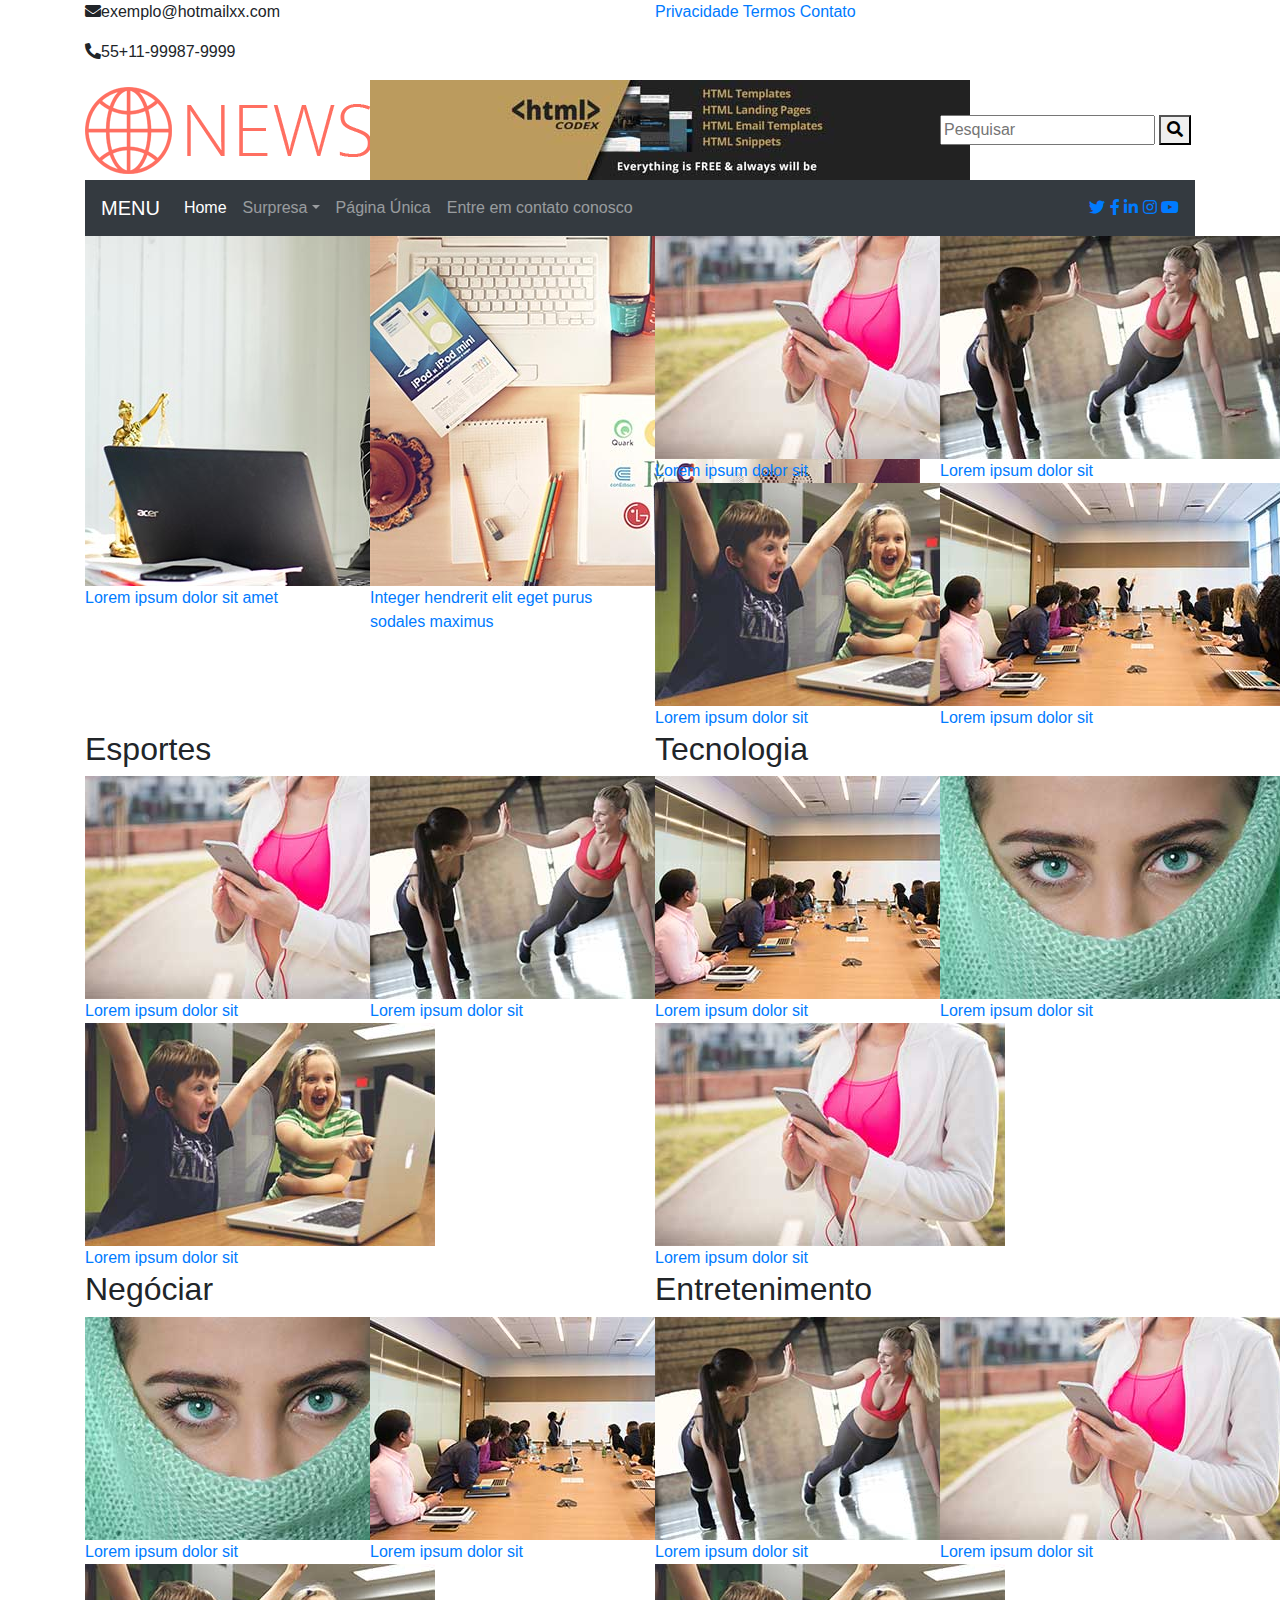
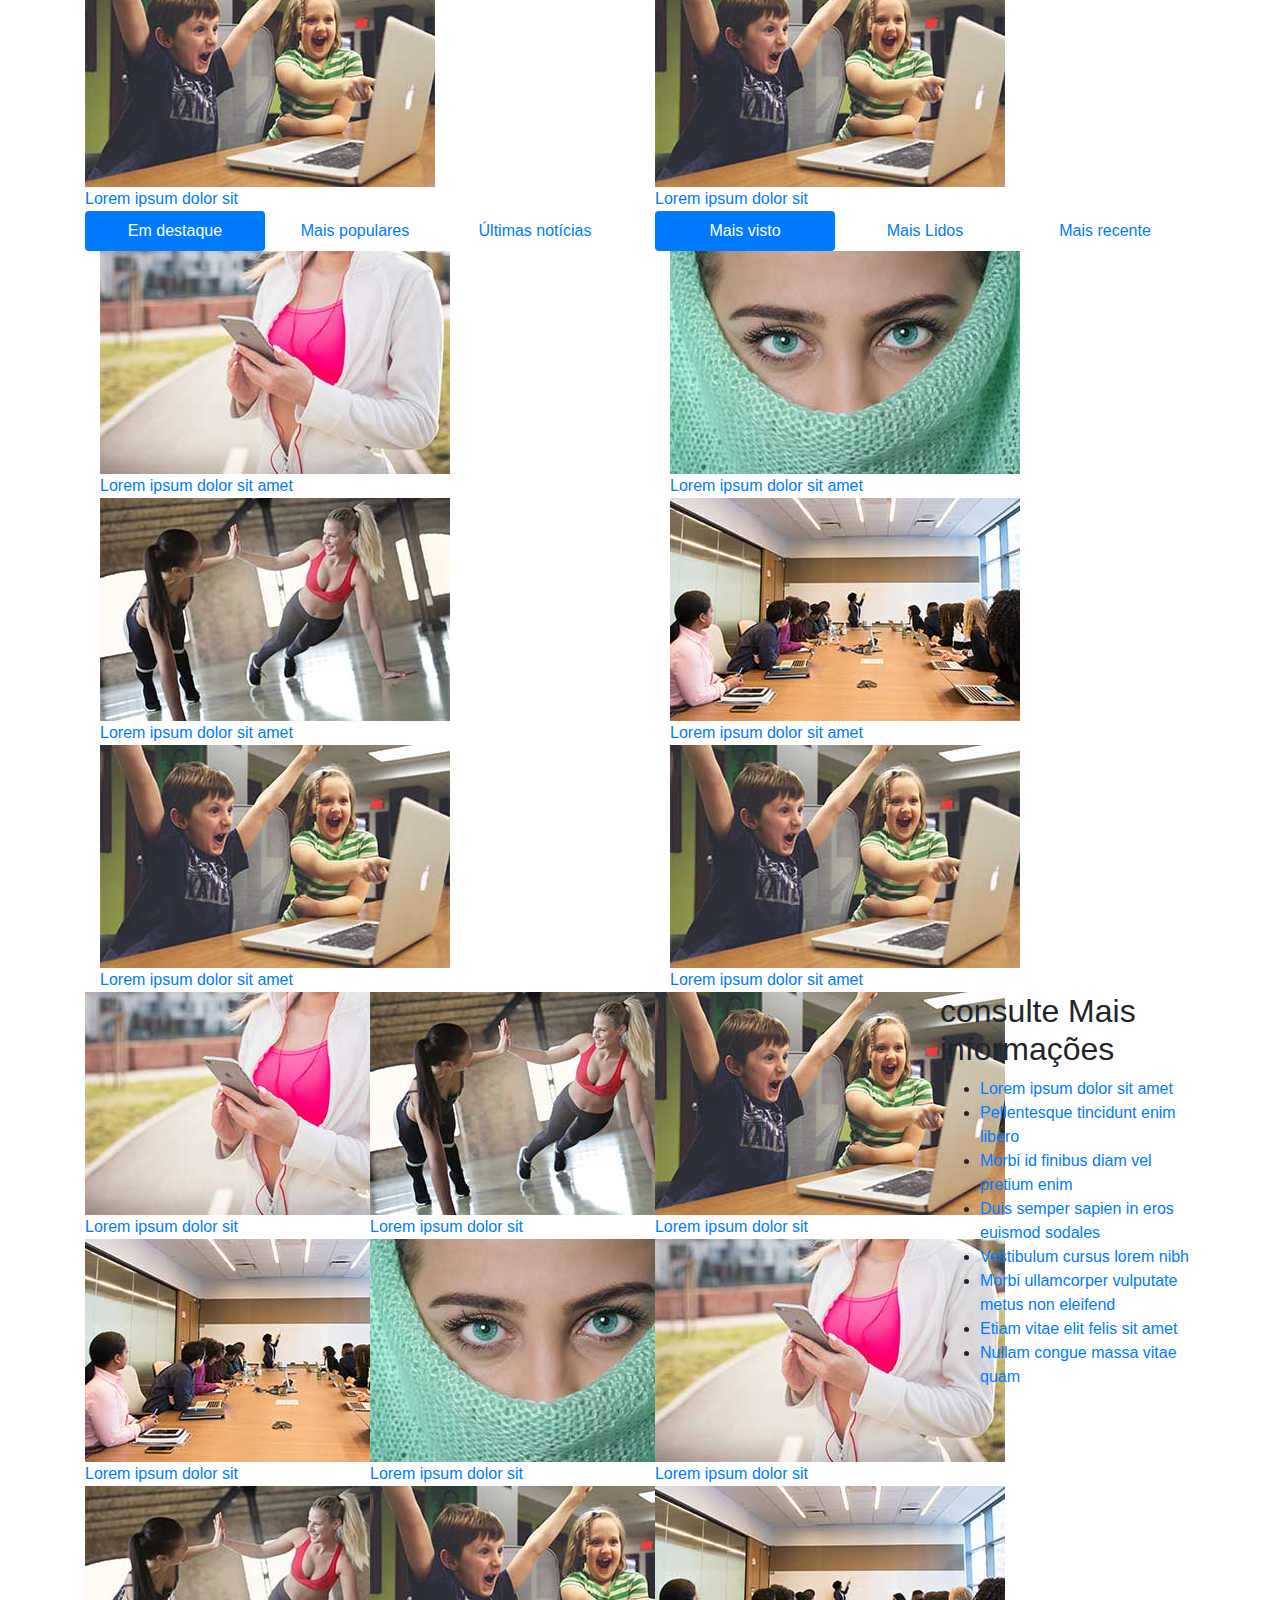
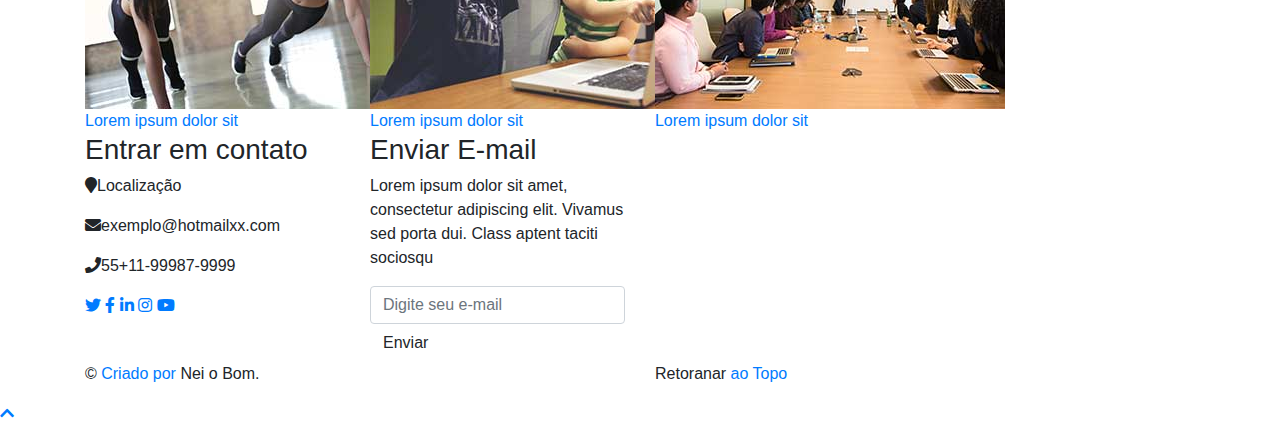
==== index.html @ bf04a82d "bora dinovo" ====
<!DOCTYPE html>
<html lang="pt-br">
    <head>
        <meta charset="utf-8">
        <title>Album Pessoal</title>
        <meta content="width=device-width, initial-scale=1.0" name="viewport">
        <meta content="Bootstrap News Template - Free HTML Templates" name="keywords">
        <meta content="Bootstrap News Template - Free HTML Templates" name="description">

        <!-- Favicon -->
        <link href="img/favicon.ico" rel="icon">

        <!-- Google Fonts -->
        <link href="https://fonts.googleapis.com/css?family=Montserrat:400,600&display=swap" rel="stylesheet"> 

        <!-- CSS Libraries -->
        <link href="https://stackpath.bootstrapcdn.com/bootstrap/4.4.1/css/bootstrap.min.css" rel="stylesheet">
        <link href="https://cdnjs.cloudflare.com/ajax/libs/font-awesome/5.10.0/css/all.min.css" rel="stylesheet">
        <link href="lib/slick/slick.css" rel="stylesheet">
        <link href="lib/slick/slick-theme.css" rel="stylesheet">

        <!-- Template Stylesheet -->
        <link href="css/style.css" rel="stylesheet">
    </head>

    <body>
        <!-- Top Bar Start -->
        <div class="top-bar">
            <div class="container">
                <div class="row">
                    <div class="col-md-6">
                        <div class="tb-contact">
                            <p><i class="fas fa-envelope"></i>exemplo@hotmailxx.com</p>
                            <p><i class="fas fa-phone-alt"></i>55+11-99987-9999</p>
                        </div>
                    </div>
                    <div class="col-md-6">
                        <div class="tb-menu">
                           <!--<a href="">About</a>-->
                            <a href="">Privacidade</a>
                            <a href="">Termos</a>
                            <a href="">Contato</a>
                        </div>
                    </div>
                </div>
            </div>
        </div>
        <!-- Top Bar Start -->
        
        <!-- Brand Start -->
        <div class="brand">
            <div class="container">
                <div class="row align-items-center">
                    <div class="col-lg-3 col-md-4">
                        <div class="b-logo">
                            <a href="index.html">
                                <img src="img/logo.png" alt="Logo">
                            </a>
                        </div>
                    </div>
                    <div class="col-lg-6 col-md-4">
                        <div class="b-ads">
                            <a href="https://htmlcodex.com">
                                <img src="img/ads-1.jpg" alt="Ads">
                            </a>
                        </div>
                    </div>
                    <div class="col-lg-3 col-md-4">
                        <div class="b-search">
                            <input type="text" placeholder="Pesquisar">
                            <button><i class="fa fa-search"></i></button>
                        </div>
                    </div>
                </div>
            </div>
        </div>
        <!-- Brand End -->

        <!-- Nav Bar Start -->
        <div class="nav-bar">
            <div class="container">
                <nav class="navbar navbar-expand-md bg-dark navbar-dark">
                    <a href="#" class="navbar-brand">MENU</a>
                    <button type="button" class="navbar-toggler" data-toggle="collapse" data-target="#navbarCollapse">
                        <span class="navbar-toggler-icon"></span>
                    </button>

                    <div class="collapse navbar-collapse justify-content-between" id="navbarCollapse">
                        <div class="navbar-nav mr-auto">
                            <a href="index.html" class="nav-item nav-link active">Home</a>
                            <div class="nav-item dropdown">
                                <a href="#" class="nav-link dropdown-toggle" data-toggle="dropdown">Surpresa</a>
                                <div class="dropdown-menu">
                                    <a href="#" class="dropdown-item">Item 1</a>
                                    <a href="#" class="dropdown-item">Item 2</a>
                                </div>
                            </div>
                            <a href="single-page.html" class="nav-item nav-link">Página Única</a>
                            <a href="contact.html" class="nav-item nav-link">Entre em contato conosco</a>
                        </div>
                        <div class="social ml-auto">
                            <a href=""><i class="fab fa-twitter"></i></a>
                            <a href=""><i class="fab fa-facebook-f"></i></a>
                            <a href=""><i class="fab fa-linkedin-in"></i></a>
                            <a href=""><i class="fab fa-instagram"></i></a>
                            <a href=""><i class="fab fa-youtube"></i></a>
                        </div>
                    </div>
                </nav>
            </div>
        </div>
        <!-- Nav Bar End -->

        <!-- Top News Start-->
        <div class="top-news">
            <div class="container">
                <div class="row">
                    <div class="col-md-6 tn-left">
                        <div class="row tn-slider">
                            <div class="col-md-6">
                                <div class="tn-img">
                                    <img src="img/news-450x350-1.jpg" />
                                    <div class="tn-title">
                                        <a href="">Lorem ipsum dolor sit amet</a>
                                    </div>
                                </div>
                            </div>
                            <div class="col-md-6">
                                <div class="tn-img">
                                    <img src="img/news-450x350-2.jpg" />
                                    <div class="tn-title">
                                        <a  href="">Integer hendrerit elit eget purus sodales maximus</a>
                                    </div>
                                </div>
                            </div>
                        </div>
                    </div>
                    <div class="col-md-6 tn-right">
                        <div class="row">
                            <div class="col-md-6">
                                <div class="tn-img">
                                    <img src="img/news-350x223-1.jpg" />
                                    <div class="tn-title">
                                        <a href="">Lorem ipsum dolor sit</a>
                                    </div>
                                </div>
                            </div>
                            <div class="col-md-6">
                                <div class="tn-img">
                                    <img src="img/news-350x223-2.jpg" />
                                    <div class="tn-title">
                                        <a href="">Lorem ipsum dolor sit</a>
                                    </div>
                                </div>
                            </div>
                            <div class="col-md-6">
                                <div class="tn-img">
                                    <img src="img/news-350x223-3.jpg" />
                                    <div class="tn-title">
                                        <a href="">Lorem ipsum dolor sit</a>
                                    </div>
                                </div>
                            </div>
                            <div class="col-md-6">
                                <div class="tn-img">
                                    <img src="img/news-350x223-4.jpg" />
                                    <div class="tn-title">
                                        <a href="">Lorem ipsum dolor sit</a>
                                    </div>
                                </div>
                            </div>
                        </div>
                    </div>
                </div>
            </div>
        </div>
        <!-- Top News End-->

        <!-- Category News Start-->
        <div class="cat-news">
            <div class="container">
                <div class="row">
                    <div class="col-md-6">
                        <h2>Esportes</h2>
                        <div class="row cn-slider">
                            <div class="col-md-6">
                                <div class="cn-img">
                                    <img src="img/news-350x223-1.jpg" />
                                    <div class="cn-title">
                                        <a href="">Lorem ipsum dolor sit</a>
                                    </div>
                                </div>
                            </div>
                            <div class="col-md-6">
                                <div class="cn-img">
                                    <img src="img/news-350x223-2.jpg" />
                                    <div class="cn-title">
                                        <a href="">Lorem ipsum dolor sit</a>
                                    </div>
                                </div>
                            </div>
                            <div class="col-md-6">
                                <div class="cn-img">
                                    <img src="img/news-350x223-3.jpg" />
                                    <div class="cn-title">
                                        <a href="">Lorem ipsum dolor sit</a>
                                    </div>
                                </div>
                            </div>
                        </div>
                    </div>
                    <div class="col-md-6">
                        <h2>Tecnologia</h2>
                        <div class="row cn-slider">
                            <div class="col-md-6">
                                <div class="cn-img">
                                    <img src="img/news-350x223-4.jpg" />
                                    <div class="cn-title">
                                        <a href="">Lorem ipsum dolor sit</a>
                                    </div>
                                </div>
                            </div>
                            <div class="col-md-6">
                                <div class="cn-img">
                                    <img src="img/news-350x223-5.jpg" />
                                    <div class="cn-title">
                                        <a href="">Lorem ipsum dolor sit</a>
                                    </div>
                                </div>
                            </div>
                            <div class="col-md-6">
                                <div class="cn-img">
                                    <img src="img/news-350x223-1.jpg" />
                                    <div class="cn-title">
                                        <a href="">Lorem ipsum dolor sit</a>
                                    </div>
                                </div>
                            </div>
                        </div>
                    </div>
                </div>
            </div>
        </div>
        <!-- Category News End-->

        <!-- Category News Start-->
        <div class="cat-news">
            <div class="container">
                <div class="row">
                    <div class="col-md-6">
                        <h2>Negóciar</h2>
                        <div class="row cn-slider">
                            <div class="col-md-6">
                                <div class="cn-img">
                                    <img src="img/news-350x223-5.jpg" />
                                    <div class="cn-title">
                                        <a href="">Lorem ipsum dolor sit</a>
                                    </div>
                                </div>
                            </div>
                            <div class="col-md-6">
                                <div class="cn-img">
                                    <img src="img/news-350x223-4.jpg" />
                                    <div class="cn-title">
                                        <a href="">Lorem ipsum dolor sit</a>
                                    </div>
                                </div>
                            </div>
                            <div class="col-md-6">
                                <div class="cn-img">
                                    <img src="img/news-350x223-3.jpg" />
                                    <div class="cn-title">
                                        <a href="">Lorem ipsum dolor sit</a>
                                    </div>
                                </div>
                            </div>
                        </div>
                    </div>
                    <div class="col-md-6">
                        <h2>Entretenimento</h2>
                        <div class="row cn-slider">
                            <div class="col-md-6">
                                <div class="cn-img">
                                    <img src="img/news-350x223-2.jpg" />
                                    <div class="cn-title">
                                        <a href="">Lorem ipsum dolor sit</a>
                                    </div>
                                </div>
                            </div>
                            <div class="col-md-6">
                                <div class="cn-img">
                                    <img src="img/news-350x223-1.jpg" />
                                    <div class="cn-title">
                                        <a href="">Lorem ipsum dolor sit</a>
                                    </div>
                                </div>
                            </div>
                            <div class="col-md-6">
                                <div class="cn-img">
                                    <img src="img/news-350x223-3.jpg" />
                                    <div class="cn-title">
                                        <a href="">Lorem ipsum dolor sit</a>
                                    </div>
                                </div>
                            </div>
                        </div>
                    </div>
                </div>
            </div>
        </div>
        <!-- Category News End-->
        
        <!-- Tab News Start-->
        <div class="tab-news">
            <div class="container">
                <div class="row">
                    <div class="col-md-6">
                        <ul class="nav nav-pills nav-justified">
                            <li class="nav-item">
                                <a class="nav-link active" data-toggle="pill" href="#featured">Em destaque</a>
                            </li>
                            <li class="nav-item">
                                <a class="nav-link" data-toggle="pill" href="#popular">Mais populares</a>
                            </li>
                            <li class="nav-item">
                                <a class="nav-link" data-toggle="pill" href="#latest">Últimas notícias</a>
                            </li>
                        </ul>

                        <div class="tab-content">
                            <div id="featured" class="container tab-pane active">
                                <div class="tn-news">
                                    <div class="tn-img">
                                        <img src="img/news-350x223-1.jpg" />
                                    </div>
                                    <div class="tn-title">
                                        <a href="">Lorem ipsum dolor sit amet</a>
                                    </div>
                                </div>
                                <div class="tn-news">
                                    <div class="tn-img">
                                        <img src="img/news-350x223-2.jpg" />
                                    </div>
                                    <div class="tn-title">
                                        <a href="">Lorem ipsum dolor sit amet</a>
                                    </div>
                                </div>
                                <div class="tn-news">
                                    <div class="tn-img">
                                        <img src="img/news-350x223-3.jpg" />
                                    </div>
                                    <div class="tn-title">
                                        <a href="">Lorem ipsum dolor sit amet</a>
                                    </div>
                                </div>
                            </div>
                            <div id="popular" class="container tab-pane fade">
                                <div class="tn-news">
                                    <div class="tn-img">
                                        <img src="img/news-350x223-4.jpg" />
                                    </div>
                                    <div class="tn-title">
                                        <a href="">Lorem ipsum dolor sit amet</a>
                                    </div>
                                </div>
                                <div class="tn-news">
                                    <div class="tn-img">
                                        <img src="img/news-350x223-5.jpg" />
                                    </div>
                                    <div class="tn-title">
                                        <a href="">Lorem ipsum dolor sit amet</a>
                                    </div>
                                </div>
                                <div class="tn-news">
                                    <div class="tn-img">
                                        <img src="img/news-350x223-1.jpg" />
                                    </div>
                                    <div class="tn-title">
                                        <a href="">Lorem ipsum dolor sit amet</a>
                                    </div>
                                </div>
                            </div>
                            <div id="latest" class="container tab-pane fade">
                                <div class="tn-news">
                                    <div class="tn-img">
                                        <img src="img/news-350x223-2.jpg" />
                                    </div>
                                    <div class="tn-title">
                                        <a href="">Lorem ipsum dolor sit amet</a>
                                    </div>
                                </div>
                                <div class="tn-news">
                                    <div class="tn-img">
                                        <img src="img/news-350x223-3.jpg" />
                                    </div>
                                    <div class="tn-title">
                                        <a href="">Lorem ipsum dolor sit amet</a>
                                    </div>
                                </div>
                                <div class="tn-news">
                                    <div class="tn-img">
                                        <img src="img/news-350x223-4.jpg" />
                                    </div>
                                    <div class="tn-title">
                                        <a href="">Lorem ipsum dolor sit amet</a>
                                    </div>
                                </div>
                            </div>
                        </div>
                    </div>
                    
                    <div class="col-md-6">
                        <ul class="nav nav-pills nav-justified">
                            <li class="nav-item">
                                <a class="nav-link active" data-toggle="pill" href="#m-viewed">Mais visto
                                </a>
                            </li>
                            <li class="nav-item">
                                <a class="nav-link" data-toggle="pill" href="#m-read">Mais Lidos</a>
                            </li>
                            <li class="nav-item">
                                <a class="nav-link" data-toggle="pill" href="#m-recent">Mais recente</a>
                            </li>
                        </ul>

                        <div class="tab-content">
                            <div id="m-viewed" class="container tab-pane active">
                                <div class="tn-news">
                                    <div class="tn-img">
                                        <img src="img/news-350x223-5.jpg" />
                                    </div>
                                    <div class="tn-title">
                                        <a href="">Lorem ipsum dolor sit amet</a>
                                    </div>
                                </div>
                                <div class="tn-news">
                                    <div class="tn-img">
                                        <img src="img/news-350x223-4.jpg" />
                                    </div>
                                    <div class="tn-title">
                                        <a href="">Lorem ipsum dolor sit amet</a>
                                    </div>
                                </div>
                                <div class="tn-news">
                                    <div class="tn-img">
                                        <img src="img/news-350x223-3.jpg" />
                                    </div>
                                    <div class="tn-title">
                                        <a href="">Lorem ipsum dolor sit amet</a>
                                    </div>
                                </div>
                            </div>
                            <div id="m-read" class="container tab-pane fade">
                                <div class="tn-news">
                                    <div class="tn-img">
                                        <img src="img/news-350x223-2.jpg" />
                                    </div>
                                    <div class="tn-title">
                                        <a href="">Lorem ipsum dolor sit amet</a>
                                    </div>
                                </div>
                                <div class="tn-news">
                                    <div class="tn-img">
                                        <img src="img/news-350x223-1.jpg" />
                                    </div>
                                    <div class="tn-title">
                                        <a href="">Lorem ipsum dolor sit amet</a>
                                    </div>
                                </div>
                                <div class="tn-news">
                                    <div class="tn-img">
                                        <img src="img/news-350x223-3.jpg" />
                                    </div>
                                    <div class="tn-title">
                                        <a href="">Lorem ipsum dolor sit amet</a>
                                    </div>
                                </div>
                            </div>
                            <div id="m-recent" class="container tab-pane fade">
                                <div class="tn-news">
                                    <div class="tn-img">
                                        <img src="img/news-350x223-4.jpg" />
                                    </div>
                                    <div class="tn-title">
                                        <a href="">Lorem ipsum dolor sit amet</a>
                                    </div>
                                </div>
                                <div class="tn-news">
                                    <div class="tn-img">
                                        <img src="img/news-350x223-5.jpg" />
                                    </div>
                                    <div class="tn-title">
                                        <a href="">Lorem ipsum dolor sit amet</a>
                                    </div>
                                </div>
                                <div class="tn-news">
                                    <div class="tn-img">
                                        <img src="img/news-350x223-1.jpg" />
                                    </div>
                                    <div class="tn-title">
                                        <a href="">Lorem ipsum dolor sit amet</a>
                                    </div>
                                </div>
                            </div>
                        </div>
                    </div>
                </div>
            </div>
        </div>
        <!-- Tab News Start-->

        <!-- Main News Start | Início das notícias principais-->
        <div class="main-news">
            <div class="container">
                <div class="row">
                    <div class="col-lg-9">
                        <div class="row">
                            <div class="col-md-4">
                                <div class="mn-img">
                                    <img src="img/news-350x223-1.jpg" />
                                    <div class="mn-title">
                                        <a href="">Lorem ipsum dolor sit</a>
                                    </div>
                                </div>
                            </div>
                            <div class="col-md-4">
                                <div class="mn-img">
                                    <img src="img/news-350x223-2.jpg" />
                                    <div class="mn-title">
                                        <a href="">Lorem ipsum dolor sit</a>
                                    </div>
                                </div>
                            </div>
                            <div class="col-md-4">
                                <div class="mn-img">
                                    <img src="img/news-350x223-3.jpg" />
                                    <div class="mn-title">
                                        <a href="">Lorem ipsum dolor sit</a>
                                    </div>
                                </div>
                            </div>
                            <div class="col-md-4">
                                <div class="mn-img">
                                    <img src="img/news-350x223-4.jpg" />
                                    <div class="mn-title">
                                        <a href="">Lorem ipsum dolor sit</a>
                                    </div>
                                </div>
                            </div>
                            <div class="col-md-4">
                                <div class="mn-img">
                                    <img src="img/news-350x223-5.jpg" />
                                    <div class="mn-title">
                                        <a href="">Lorem ipsum dolor sit</a>
                                    </div>
                                </div>
                            </div>
                            <div class="col-md-4">
                                <div class="mn-img">
                                    <img src="img/news-350x223-1.jpg" />
                                    <div class="mn-title">
                                        <a href="">Lorem ipsum dolor sit</a>
                                    </div>
                                </div>
                            </div>
                            <div class="col-md-4">
                                <div class="mn-img">
                                    <img src="img/news-350x223-2.jpg" />
                                    <div class="mn-title">
                                        <a href="">Lorem ipsum dolor sit</a>
                                    </div>
                                </div>
                            </div>
                            <div class="col-md-4">
                                <div class="mn-img">
                                    <img src="img/news-350x223-3.jpg" />
                                    <div class="mn-title">
                                        <a href="">Lorem ipsum dolor sit</a>
                                    </div>
                                </div>
                            </div>
                            <div class="col-md-4">
                                <div class="mn-img">
                                    <img src="img/news-350x223-4.jpg" />
                                    <div class="mn-title">
                                        <a href="">Lorem ipsum dolor sit</a>
                                    </div>
                                </div>
                            </div>
                        </div>
                    </div>

                    <div class="col-lg-3">
                        <div class="mn-list">
                            <h2>consulte Mais informações</h2>
                            <ul>
                                <li><a href="">Lorem ipsum dolor sit amet</a></li>
                                <li><a href="">Pellentesque tincidunt enim libero</a></li>
                                <li><a href="">Morbi id finibus diam vel pretium enim</a></li>
                                <li><a href="">Duis semper sapien in eros euismod sodales</a></li>
                                <li><a href="">Vestibulum cursus lorem nibh</a></li>
                                <li><a href="">Morbi ullamcorper vulputate metus non eleifend</a></li>
                                <li><a href="">Etiam vitae elit felis sit amet</a></li>
                                <li><a href="">Nullam congue massa vitae quam</a></li>
                               <!-- <li><a href="">Proin sed ante rutrum</a></li>
                                <li><a href="">Curabitur vel lectus</a></li>-->
                            </ul>
                        </div>
                    </div>
                </div>
            </div>
        </div>
        <!-- Main News End-->

        <!-- Footer Start -->
        <div class="footer">
            <div class="container">
                <div class="row">
                    <div class="col-lg-3 col-md-6">
                        <div class="footer-widget">
                            <h3 class="title">Entrar em contato</h3>
                            <div class="contact-info">
                                <p><i class="fa fa-map-marker"></i>Localização</p>
                                <p><i class="fa fa-envelope"></i>exemplo@hotmailxx.com</p>
                                <p><i class="fa fa-phone"></i>55+11-99987-9999</p>
                                <div class="social">
                                    <a href=""><i class="fab fa-twitter"></i></a>
                                    <a href=""><i class="fab fa-facebook-f"></i></a>
                                    <a href=""><i class="fab fa-linkedin-in"></i></a>
                                    <a href=""><i class="fab fa-instagram"></i></a>
                                    <a href=""><i class="fab fa-youtube"></i></a>
                                </div>
                            </div>
                        </div>
                    </div>
                    <!--
                    <div class="col-lg-3 col-md-6">
                        <div class="footer-widget">
                            <h3 class="title">Links Úteis</h3>
                            <ul>
                                <li><a href="#">Lorem ipsum</a></li>
                                <li><a href="#">Pellentesque</a></li>
                                <li><a href="#">Aenean vulputate</a></li>
                                <li><a href="#">Vestibulum sit amet</a></li>
                                <li><a href="#">Nam dignissim</a></li>
                            </ul>
                        </div>
                    </div>

                    <div class="col-lg-3 col-md-6">
                        <div class="footer-widget">
                            <h3 class="title">Links Rápidos</h3>
                            <ul>
                                <li><a href="#">Lorem ipsum</a></li>
                                <li><a href="#">Pellentesque</a></li>
                                <li><a href="#">Aenean vulputate</a></li>
                                <li><a href="#">Vestibulum sit amet</a></li>
                                <li><a href="#">Nam dignissim</a></li>
                            </ul>
                        </div>
                    </div>
                    -->
                    <div class="col-lg-3 col-md-6">
                        <div class="footer-widget">
                            <h3 class="title">Enviar E-mail</h3>
                            <div class="newsletter">
                                <p>
                                    Lorem ipsum dolor sit amet, consectetur adipiscing elit. Vivamus sed porta dui. Class aptent taciti sociosqu
                                </p>
                                <form>
                                    <input class="form-control" type="email" placeholder="Digite seu e-mail">
                                    <button class="btn">Enviar</button>
                                </form>
                            </div>
                        </div>
                    </div>
                </div>
            </div>
        </div>
        <!-- Footer End -->
        
        <!-- Footer Menu Start 
        <div class="footer-menu">
            <div class="container">
                <div class="f-menu">
                    <a href="">Termos de uso</a>
                    <a href="">Política de Privacidade</a>
                    <a href="">Biscoitos</a>
                    <a href="">Ajuda de acessibilidade</a>
                    <a href="">Anuncie conosco</a>
                    <a href="">Contate-Nos</a>
                </div>
            </div>
        </div>-->
        <!-- Footer Menu End -->

        <!-- Footer Bottom Start -->
        <div class="footer-bottom">
            <div class="container">
                <div class="row">
                    <div class="col-md-6 copyright">
                        <p>&copy; <a href="">Criado por </a>Nei o Bom.</p>
                    </div>

                    <!--/*** This template is free as long as you keep the footer author’s credit link/attribution link/backlink. If you'd like to use the template without the footer author’s credit link/attribution link/backlink, you can purchase the Credit Removal License from "https://htmlcodex.com/credit-removal". Thank you for your support. ***/-->
                    <div class="col-md-6 template-by">
                        <p>Retoranar <a href="https://htmlcodex.com">ao Topo</a></p>
                    </div>
                </div>
            </div>
        </div>
        <!-- Footer Bottom End -->

        <!-- Back to Top -->
        <a href="#" class="back-to-top"><i class="fa fa-chevron-up"></i></a>

        <!-- JavaScript Libraries -->
        <script src="https://code.jquery.com/jquery-3.4.1.min.js"></script>
        <script src="https://stackpath.bootstrapcdn.com/bootstrap/4.4.1/js/bootstrap.bundle.min.js"></script>
        <script src="lib/easing/easing.min.js"></script>
        <script src="lib/slick/slick.min.js"></script>

        <!-- Template Javascript -->
        <script src="js/main.js"></script>
    </body>
</html>
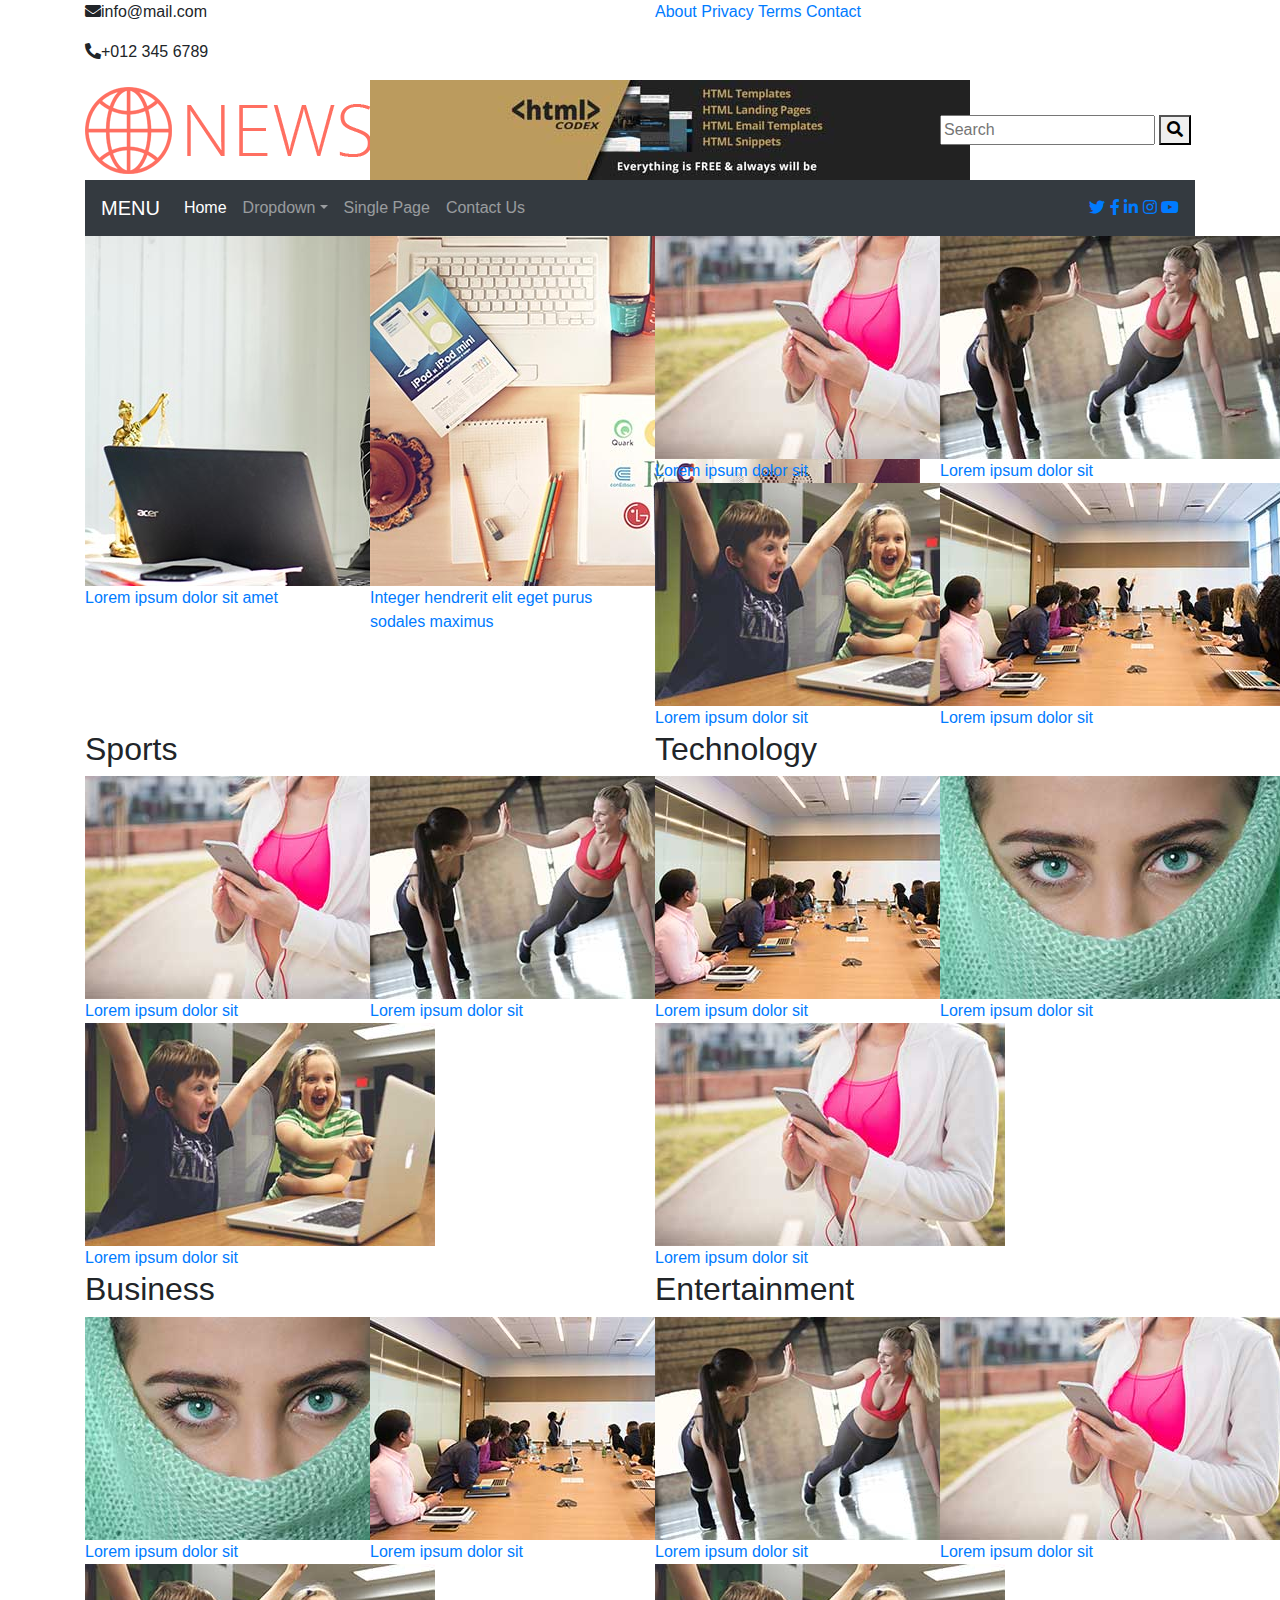
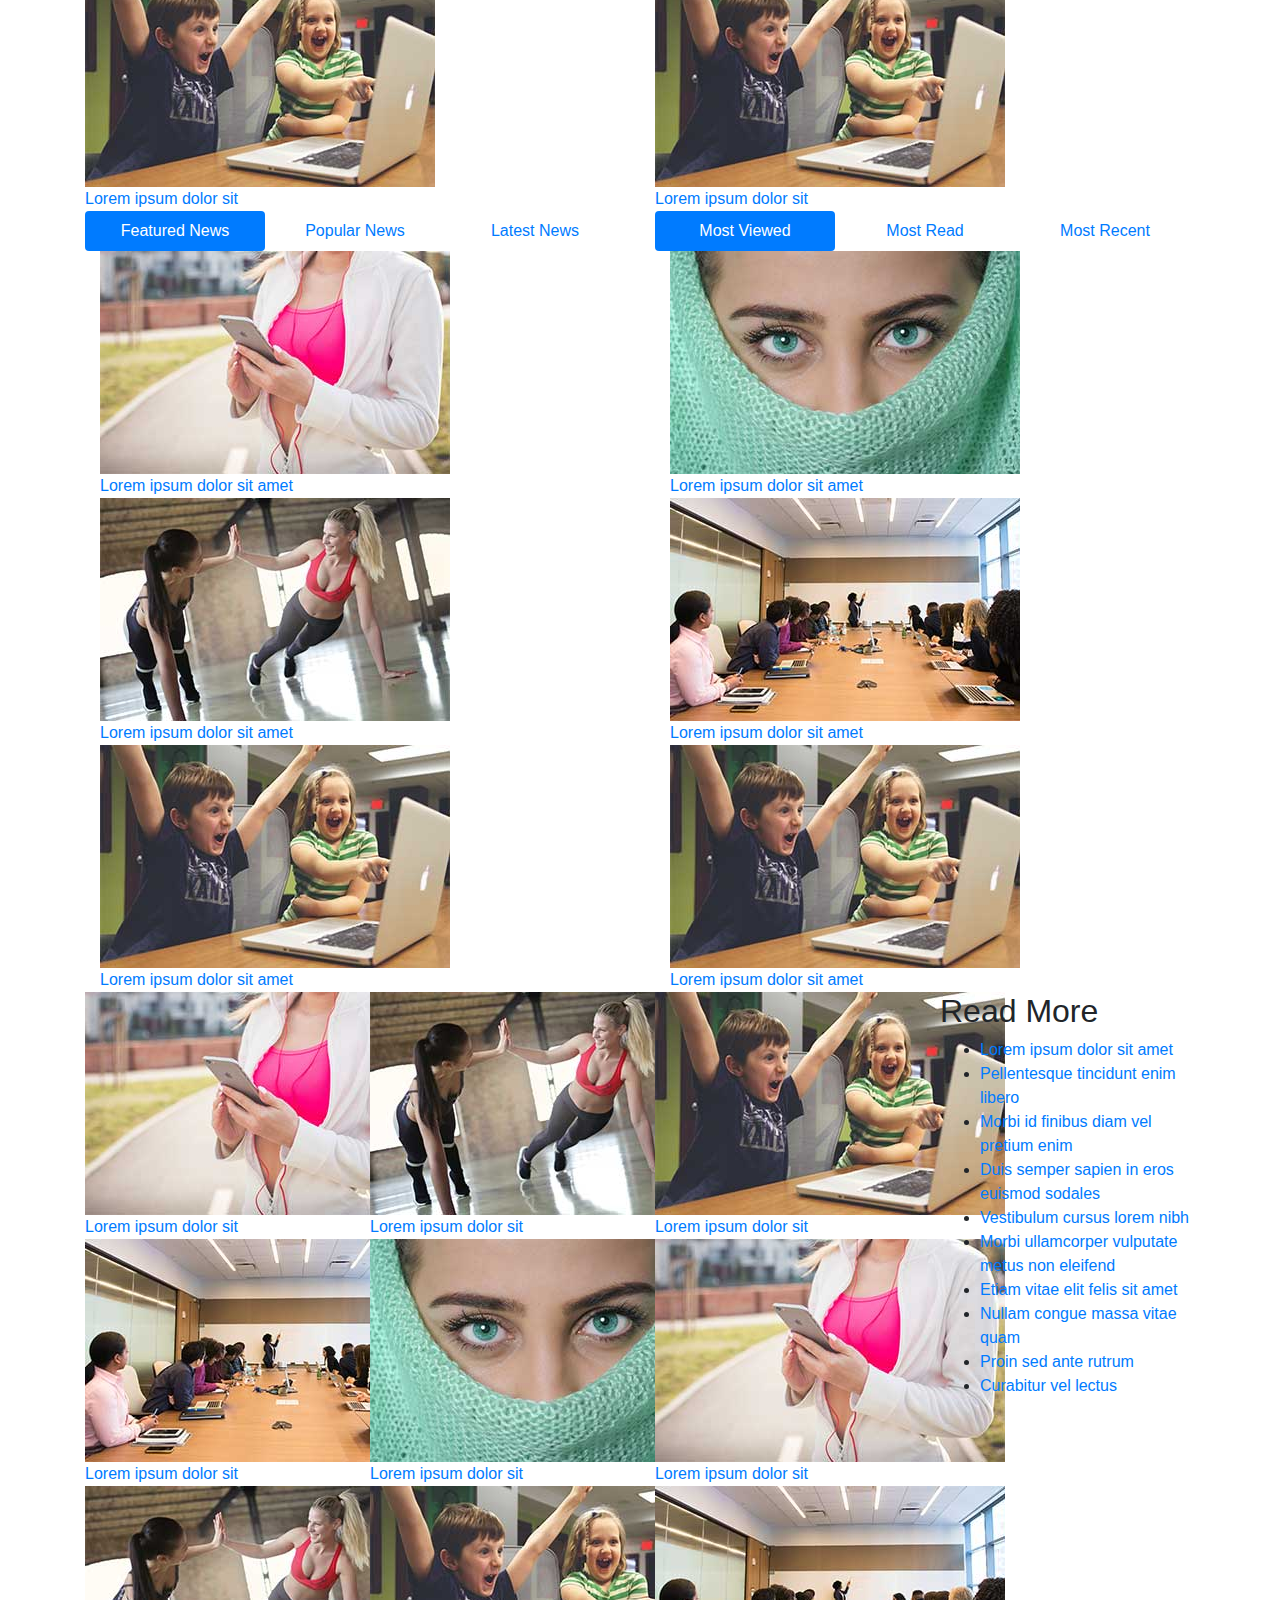
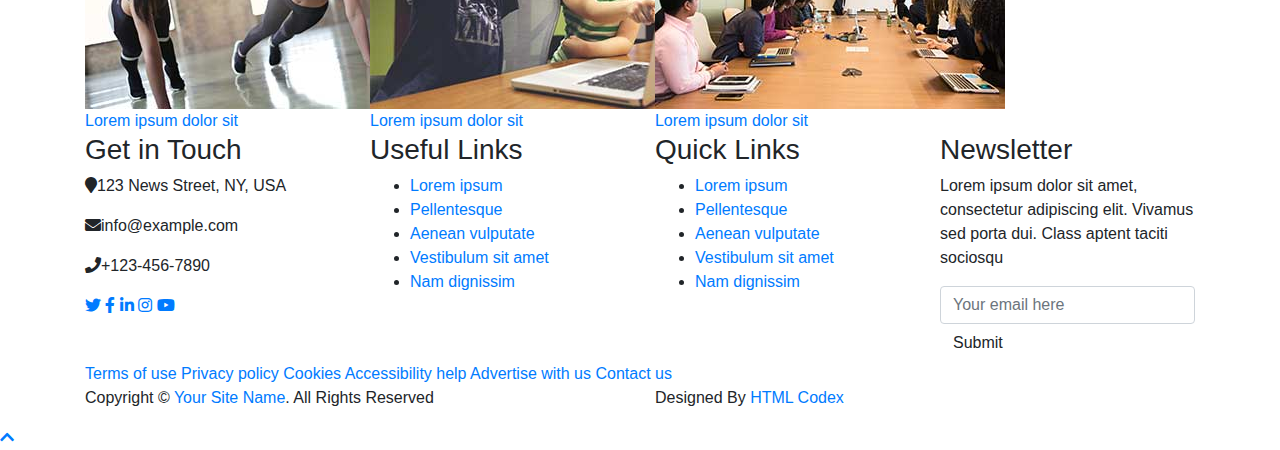
==== commit f0892cfd: "12" ====
--- a/index.html
+++ b/index.html
@@ -1,8 +1,8 @@
 <!DOCTYPE html>
-<html lang="pt-br">
+<html lang="en">
     <head>
         <meta charset="utf-8">
-        <title>Album Pessoal</title>
+        <title>Bootstrap News Template - Free HTML Templates</title>
         <meta content="width=device-width, initial-scale=1.0" name="viewport">
         <meta content="Bootstrap News Template - Free HTML Templates" name="keywords">
         <meta content="Bootstrap News Template - Free HTML Templates" name="description">
@@ -30,16 +30,16 @@
                 <div class="row">
                     <div class="col-md-6">
                         <div class="tb-contact">
-                            <p><i class="fas fa-envelope"></i>exemplo@hotmailxx.com</p>
-                            <p><i class="fas fa-phone-alt"></i>55+11-99987-9999</p>
+                            <p><i class="fas fa-envelope"></i>info@mail.com</p>
+                            <p><i class="fas fa-phone-alt"></i>+012 345 6789</p>
                         </div>
                     </div>
                     <div class="col-md-6">
                         <div class="tb-menu">
-                           <!--<a href="">About</a>-->
-                            <a href="">Privacidade</a>
-                            <a href="">Termos</a>
-                            <a href="">Contato</a>
+                            <a href="">About</a>
+                            <a href="">Privacy</a>
+                            <a href="">Terms</a>
+                            <a href="">Contact</a>
                         </div>
                     </div>
                 </div>
@@ -67,7 +67,7 @@
                     </div>
                     <div class="col-lg-3 col-md-4">
                         <div class="b-search">
-                            <input type="text" placeholder="Pesquisar">
+                            <input type="text" placeholder="Search">
                             <button><i class="fa fa-search"></i></button>
                         </div>
                     </div>
@@ -89,14 +89,14 @@
                         <div class="navbar-nav mr-auto">
                             <a href="index.html" class="nav-item nav-link active">Home</a>
                             <div class="nav-item dropdown">
-                                <a href="#" class="nav-link dropdown-toggle" data-toggle="dropdown">Surpresa</a>
+                                <a href="#" class="nav-link dropdown-toggle" data-toggle="dropdown">Dropdown</a>
                                 <div class="dropdown-menu">
-                                    <a href="#" class="dropdown-item">Item 1</a>
-                                    <a href="#" class="dropdown-item">Item 2</a>
-                                </div>
-                            </div>
-                            <a href="single-page.html" class="nav-item nav-link">Página Única</a>
-                            <a href="contact.html" class="nav-item nav-link">Entre em contato conosco</a>
+                                    <a href="#" class="dropdown-item">Sub Item 1</a>
+                                    <a href="#" class="dropdown-item">Sub Item 2</a>
+                                </div>
+                            </div>
+                            <a href="single-page.html" class="nav-item nav-link">Single Page</a>
+                            <a href="contact.html" class="nav-item nav-link">Contact Us</a>
                         </div>
                         <div class="social ml-auto">
                             <a href=""><i class="fab fa-twitter"></i></a>
@@ -181,7 +181,7 @@
             <div class="container">
                 <div class="row">
                     <div class="col-md-6">
-                        <h2>Esportes</h2>
+                        <h2>Sports</h2>
                         <div class="row cn-slider">
                             <div class="col-md-6">
                                 <div class="cn-img">
@@ -210,7 +210,7 @@
                         </div>
                     </div>
                     <div class="col-md-6">
-                        <h2>Tecnologia</h2>
+                        <h2>Technology</h2>
                         <div class="row cn-slider">
                             <div class="col-md-6">
                                 <div class="cn-img">
@@ -248,7 +248,7 @@
             <div class="container">
                 <div class="row">
                     <div class="col-md-6">
-                        <h2>Negóciar</h2>
+                        <h2>Business</h2>
                         <div class="row cn-slider">
                             <div class="col-md-6">
                                 <div class="cn-img">
@@ -277,7 +277,7 @@
                         </div>
                     </div>
                     <div class="col-md-6">
-                        <h2>Entretenimento</h2>
+                        <h2>Entertainment</h2>
                         <div class="row cn-slider">
                             <div class="col-md-6">
                                 <div class="cn-img">
@@ -317,13 +317,13 @@
                     <div class="col-md-6">
                         <ul class="nav nav-pills nav-justified">
                             <li class="nav-item">
-                                <a class="nav-link active" data-toggle="pill" href="#featured">Em destaque</a>
+                                <a class="nav-link active" data-toggle="pill" href="#featured">Featured News</a>
                             </li>
                             <li class="nav-item">
-                                <a class="nav-link" data-toggle="pill" href="#popular">Mais populares</a>
+                                <a class="nav-link" data-toggle="pill" href="#popular">Popular News</a>
                             </li>
                             <li class="nav-item">
-                                <a class="nav-link" data-toggle="pill" href="#latest">Últimas notícias</a>
+                                <a class="nav-link" data-toggle="pill" href="#latest">Latest News</a>
                             </li>
                         </ul>
 
@@ -412,14 +412,13 @@
                     <div class="col-md-6">
                         <ul class="nav nav-pills nav-justified">
                             <li class="nav-item">
-                                <a class="nav-link active" data-toggle="pill" href="#m-viewed">Mais visto
-                                </a>
+                                <a class="nav-link active" data-toggle="pill" href="#m-viewed">Most Viewed</a>
                             </li>
                             <li class="nav-item">
-                                <a class="nav-link" data-toggle="pill" href="#m-read">Mais Lidos</a>
+                                <a class="nav-link" data-toggle="pill" href="#m-read">Most Read</a>
                             </li>
                             <li class="nav-item">
-                                <a class="nav-link" data-toggle="pill" href="#m-recent">Mais recente</a>
+                                <a class="nav-link" data-toggle="pill" href="#m-recent">Most Recent</a>
                             </li>
                         </ul>
 
@@ -509,7 +508,7 @@
         </div>
         <!-- Tab News Start-->
 
-        <!-- Main News Start | Início das notícias principais-->
+        <!-- Main News Start-->
         <div class="main-news">
             <div class="container">
                 <div class="row">
@@ -592,7 +591,7 @@
 
                     <div class="col-lg-3">
                         <div class="mn-list">
-                            <h2>consulte Mais informações</h2>
+                            <h2>Read More</h2>
                             <ul>
                                 <li><a href="">Lorem ipsum dolor sit amet</a></li>
                                 <li><a href="">Pellentesque tincidunt enim libero</a></li>
@@ -602,8 +601,8 @@
                                 <li><a href="">Morbi ullamcorper vulputate metus non eleifend</a></li>
                                 <li><a href="">Etiam vitae elit felis sit amet</a></li>
                                 <li><a href="">Nullam congue massa vitae quam</a></li>
-                               <!-- <li><a href="">Proin sed ante rutrum</a></li>
-                                <li><a href="">Curabitur vel lectus</a></li>-->
+                                <li><a href="">Proin sed ante rutrum</a></li>
+                                <li><a href="">Curabitur vel lectus</a></li>
                             </ul>
                         </div>
                     </div>
@@ -618,11 +617,11 @@
                 <div class="row">
                     <div class="col-lg-3 col-md-6">
                         <div class="footer-widget">
-                            <h3 class="title">Entrar em contato</h3>
+                            <h3 class="title">Get in Touch</h3>
                             <div class="contact-info">
-                                <p><i class="fa fa-map-marker"></i>Localização</p>
-                                <p><i class="fa fa-envelope"></i>exemplo@hotmailxx.com</p>
-                                <p><i class="fa fa-phone"></i>55+11-99987-9999</p>
+                                <p><i class="fa fa-map-marker"></i>123 News Street, NY, USA</p>
+                                <p><i class="fa fa-envelope"></i>info@example.com</p>
+                                <p><i class="fa fa-phone"></i>+123-456-7890</p>
                                 <div class="social">
                                     <a href=""><i class="fab fa-twitter"></i></a>
                                     <a href=""><i class="fab fa-facebook-f"></i></a>
@@ -633,10 +632,10 @@
                             </div>
                         </div>
                     </div>
-                    <!--
+                    
                     <div class="col-lg-3 col-md-6">
                         <div class="footer-widget">
-                            <h3 class="title">Links Úteis</h3>
+                            <h3 class="title">Useful Links</h3>
                             <ul>
                                 <li><a href="#">Lorem ipsum</a></li>
                                 <li><a href="#">Pellentesque</a></li>
@@ -649,7 +648,7 @@
 
                     <div class="col-lg-3 col-md-6">
                         <div class="footer-widget">
-                            <h3 class="title">Links Rápidos</h3>
+                            <h3 class="title">Quick Links</h3>
                             <ul>
                                 <li><a href="#">Lorem ipsum</a></li>
                                 <li><a href="#">Pellentesque</a></li>
@@ -659,17 +658,17 @@
                             </ul>
                         </div>
                     </div>
-                    -->
+                    
                     <div class="col-lg-3 col-md-6">
                         <div class="footer-widget">
-                            <h3 class="title">Enviar E-mail</h3>
+                            <h3 class="title">Newsletter</h3>
                             <div class="newsletter">
                                 <p>
                                     Lorem ipsum dolor sit amet, consectetur adipiscing elit. Vivamus sed porta dui. Class aptent taciti sociosqu
                                 </p>
                                 <form>
-                                    <input class="form-control" type="email" placeholder="Digite seu e-mail">
-                                    <button class="btn">Enviar</button>
+                                    <input class="form-control" type="email" placeholder="Your email here">
+                                    <button class="btn">Submit</button>
                                 </form>
                             </div>
                         </div>
@@ -679,19 +678,19 @@
         </div>
         <!-- Footer End -->
         
-        <!-- Footer Menu Start 
+        <!-- Footer Menu Start -->
         <div class="footer-menu">
             <div class="container">
                 <div class="f-menu">
-                    <a href="">Termos de uso</a>
-                    <a href="">Política de Privacidade</a>
-                    <a href="">Biscoitos</a>
-                    <a href="">Ajuda de acessibilidade</a>
-                    <a href="">Anuncie conosco</a>
-                    <a href="">Contate-Nos</a>
-                </div>
-            </div>
-        </div>-->
+                    <a href="">Terms of use</a>
+                    <a href="">Privacy policy</a>
+                    <a href="">Cookies</a>
+                    <a href="">Accessibility help</a>
+                    <a href="">Advertise with us</a>
+                    <a href="">Contact us</a>
+                </div>
+            </div>
+        </div>
         <!-- Footer Menu End -->
 
         <!-- Footer Bottom Start -->
@@ -699,12 +698,12 @@
             <div class="container">
                 <div class="row">
                     <div class="col-md-6 copyright">
-                        <p>&copy; <a href="">Criado por </a>Nei o Bom.</p>
+                        <p>Copyright &copy; <a href="">Your Site Name</a>. All Rights Reserved</p>
                     </div>
 
                     <!--/*** This template is free as long as you keep the footer author’s credit link/attribution link/backlink. If you'd like to use the template without the footer author’s credit link/attribution link/backlink, you can purchase the Credit Removal License from "https://htmlcodex.com/credit-removal". Thank you for your support. ***/-->
                     <div class="col-md-6 template-by">
-                        <p>Retoranar <a href="https://htmlcodex.com">ao Topo</a></p>
+                        <p>Designed By <a href="https://htmlcodex.com">HTML Codex</a></p>
                     </div>
                 </div>
             </div>
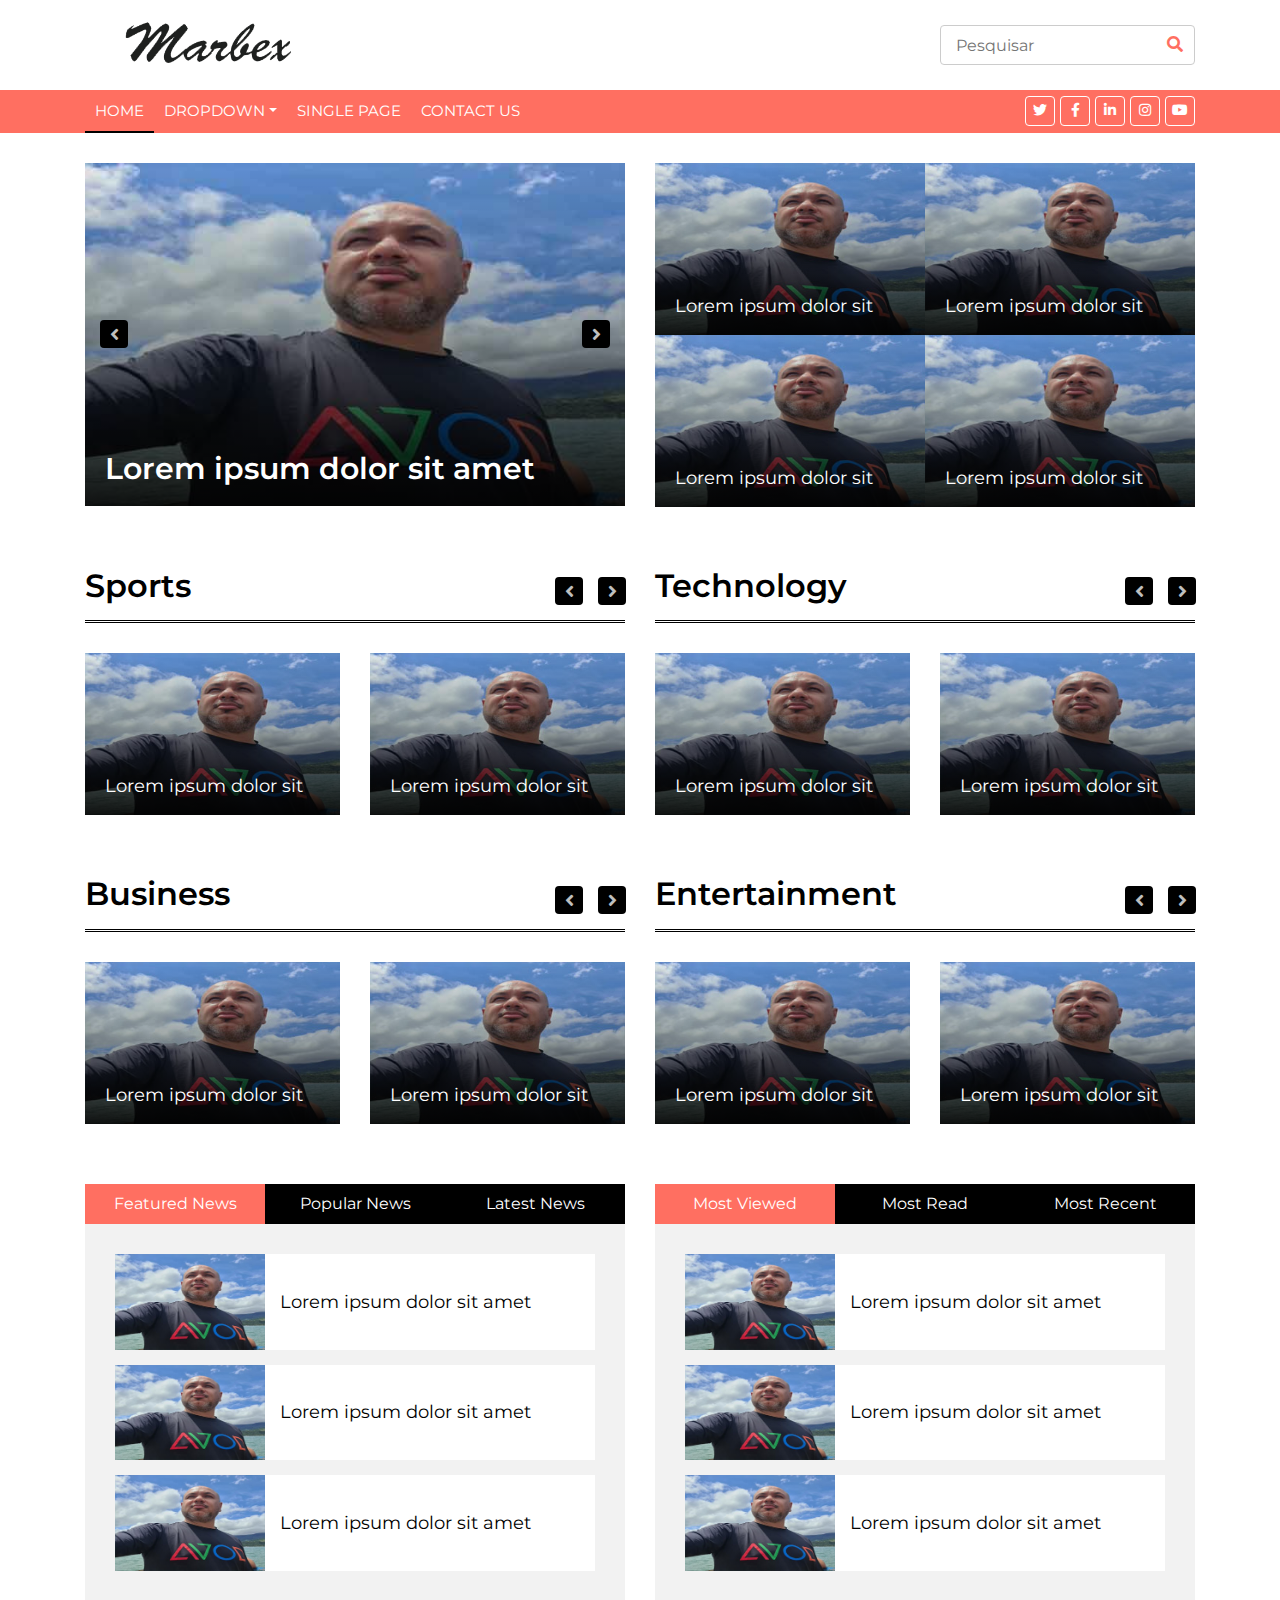
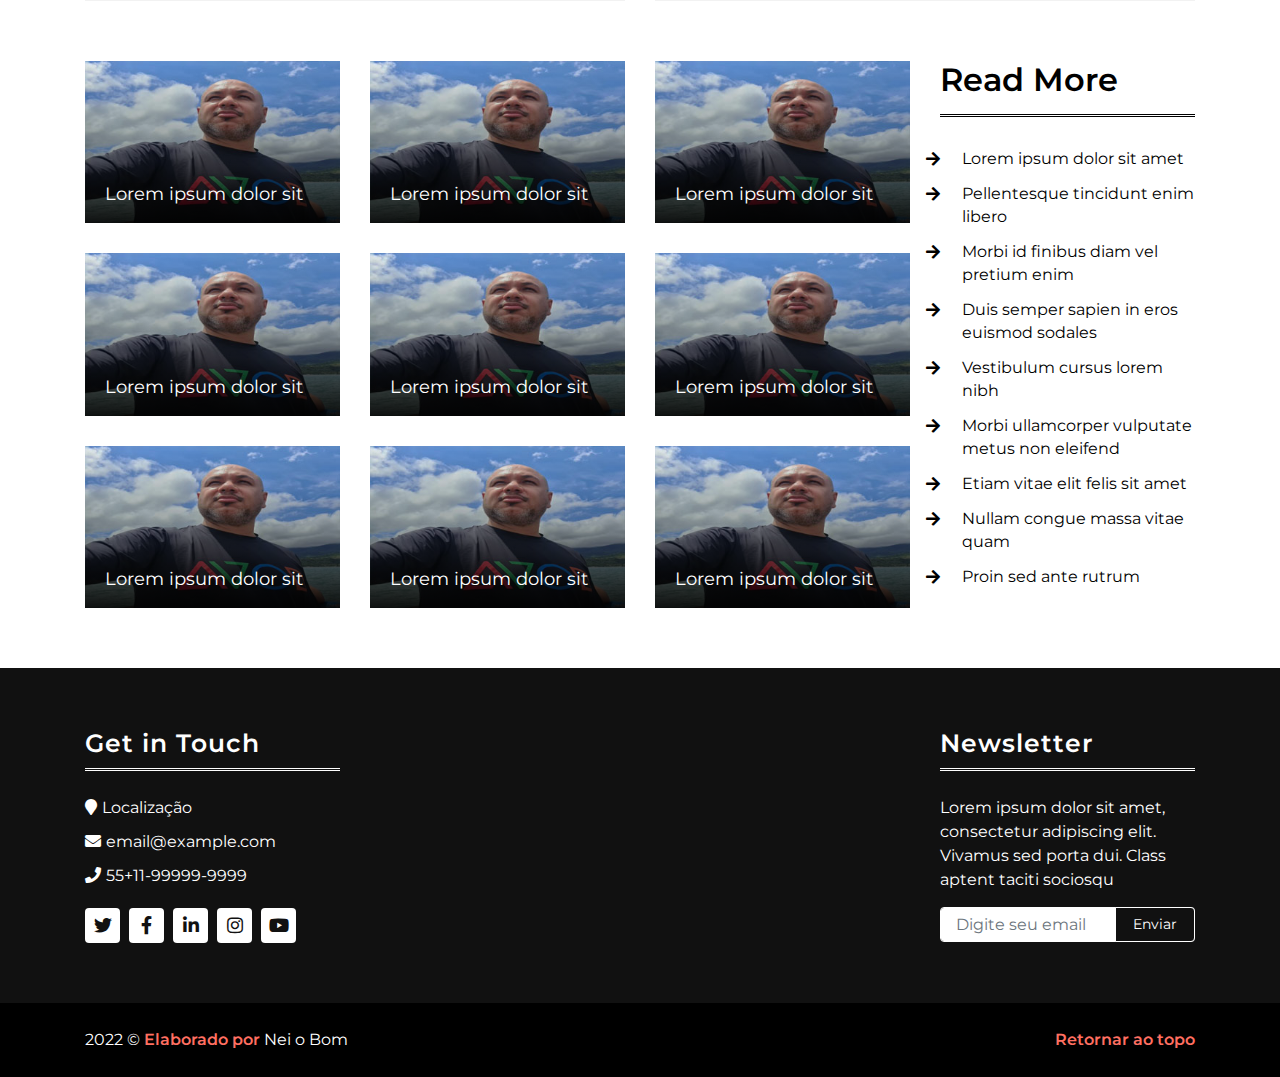
==== commit 4b9ce0ad: "Nova atualizaçao" ====
--- a/index.html
+++ b/index.html
@@ -1,14 +1,14 @@
 <!DOCTYPE html>
-<html lang="en">
+<html lang="pt-br">
     <head>
         <meta charset="utf-8">
-        <title>Bootstrap News Template - Free HTML Templates</title>
+        <title>Album particular</title>
         <meta content="width=device-width, initial-scale=1.0" name="viewport">
         <meta content="Bootstrap News Template - Free HTML Templates" name="keywords">
         <meta content="Bootstrap News Template - Free HTML Templates" name="description">
 
         <!-- Favicon -->
-        <link href="img/favicon.ico" rel="icon">
+        <link href="img/apple-touch-icon.png" rel="icon">
 
         <!-- Google Fonts -->
         <link href="https://fonts.googleapis.com/css?family=Montserrat:400,600&display=swap" rel="stylesheet"> 
@@ -20,33 +20,10 @@
         <link href="lib/slick/slick-theme.css" rel="stylesheet">
 
         <!-- Template Stylesheet -->
-        <link href="css/style.css" rel="stylesheet">
+        <link href="style.css" rel="stylesheet">
     </head>
 
     <body>
-        <!-- Top Bar Start -->
-        <div class="top-bar">
-            <div class="container">
-                <div class="row">
-                    <div class="col-md-6">
-                        <div class="tb-contact">
-                            <p><i class="fas fa-envelope"></i>info@mail.com</p>
-                            <p><i class="fas fa-phone-alt"></i>+012 345 6789</p>
-                        </div>
-                    </div>
-                    <div class="col-md-6">
-                        <div class="tb-menu">
-                            <a href="">About</a>
-                            <a href="">Privacy</a>
-                            <a href="">Terms</a>
-                            <a href="">Contact</a>
-                        </div>
-                    </div>
-                </div>
-            </div>
-        </div>
-        <!-- Top Bar Start -->
-        
         <!-- Brand Start -->
         <div class="brand">
             <div class="container">
@@ -59,15 +36,11 @@
                         </div>
                     </div>
                     <div class="col-lg-6 col-md-4">
-                        <div class="b-ads">
-                            <a href="https://htmlcodex.com">
-                                <img src="img/ads-1.jpg" alt="Ads">
-                            </a>
-                        </div>
+                        <div class="b-ads"></div>
                     </div>
                     <div class="col-lg-3 col-md-4">
                         <div class="b-search">
-                            <input type="text" placeholder="Search">
+                            <input type="text" placeholder="Pesquisar">
                             <button><i class="fa fa-search"></i></button>
                         </div>
                     </div>
@@ -119,7 +92,7 @@
                         <div class="row tn-slider">
                             <div class="col-md-6">
                                 <div class="tn-img">
-                                    <img src="img/news-450x350-1.jpg" />
+                                    <img src="img/550x350-1.jpg" />
                                     <div class="tn-title">
                                         <a href="">Lorem ipsum dolor sit amet</a>
                                     </div>
@@ -127,7 +100,7 @@
                             </div>
                             <div class="col-md-6">
                                 <div class="tn-img">
-                                    <img src="img/news-450x350-2.jpg" />
+                                    <img src="img/550x350-2.jpg" />
                                     <div class="tn-title">
                                         <a  href="">Integer hendrerit elit eget purus sodales maximus</a>
                                     </div>
@@ -139,7 +112,7 @@
                         <div class="row">
                             <div class="col-md-6">
                                 <div class="tn-img">
-                                    <img src="img/news-350x223-1.jpg" />
+                                    <img src="img/350x223-1.jpg" />
                                     <div class="tn-title">
                                         <a href="">Lorem ipsum dolor sit</a>
                                     </div>
@@ -147,7 +120,7 @@
                             </div>
                             <div class="col-md-6">
                                 <div class="tn-img">
-                                    <img src="img/news-350x223-2.jpg" />
+                                    <img src="img/350x223-2.jpg" />
                                     <div class="tn-title">
                                         <a href="">Lorem ipsum dolor sit</a>
                                     </div>
@@ -155,7 +128,7 @@
                             </div>
                             <div class="col-md-6">
                                 <div class="tn-img">
-                                    <img src="img/news-350x223-3.jpg" />
+                                    <img src="img/350x223-3.jpg" />
                                     <div class="tn-title">
                                         <a href="">Lorem ipsum dolor sit</a>
                                     </div>
@@ -163,7 +136,7 @@
                             </div>
                             <div class="col-md-6">
                                 <div class="tn-img">
-                                    <img src="img/news-350x223-4.jpg" />
+                                    <img src="img/350x223-4.jpg" />
                                     <div class="tn-title">
                                         <a href="">Lorem ipsum dolor sit</a>
                                     </div>
@@ -185,23 +158,23 @@
                         <div class="row cn-slider">
                             <div class="col-md-6">
                                 <div class="cn-img">
-                                    <img src="img/news-350x223-1.jpg" />
-                                    <div class="cn-title">
-                                        <a href="">Lorem ipsum dolor sit</a>
-                                    </div>
-                                </div>
-                            </div>
-                            <div class="col-md-6">
-                                <div class="cn-img">
-                                    <img src="img/news-350x223-2.jpg" />
-                                    <div class="cn-title">
-                                        <a href="">Lorem ipsum dolor sit</a>
-                                    </div>
-                                </div>
-                            </div>
-                            <div class="col-md-6">
-                                <div class="cn-img">
-                                    <img src="img/news-350x223-3.jpg" />
+                                    <img src="img/350x223-1.jpg" />
+                                    <div class="cn-title">
+                                        <a href="">Lorem ipsum dolor sit</a>
+                                    </div>
+                                </div>
+                            </div>
+                            <div class="col-md-6">
+                                <div class="cn-img">
+                                    <img src="img/350x223-2.jpg" />
+                                    <div class="cn-title">
+                                        <a href="">Lorem ipsum dolor sit</a>
+                                    </div>
+                                </div>
+                            </div>
+                            <div class="col-md-6">
+                                <div class="cn-img">
+                                    <img src="img/350x223-3.jpg" />
                                     <div class="cn-title">
                                         <a href="">Lorem ipsum dolor sit</a>
                                     </div>
@@ -214,23 +187,23 @@
                         <div class="row cn-slider">
                             <div class="col-md-6">
                                 <div class="cn-img">
-                                    <img src="img/news-350x223-4.jpg" />
-                                    <div class="cn-title">
-                                        <a href="">Lorem ipsum dolor sit</a>
-                                    </div>
-                                </div>
-                            </div>
-                            <div class="col-md-6">
-                                <div class="cn-img">
-                                    <img src="img/news-350x223-5.jpg" />
-                                    <div class="cn-title">
-                                        <a href="">Lorem ipsum dolor sit</a>
-                                    </div>
-                                </div>
-                            </div>
-                            <div class="col-md-6">
-                                <div class="cn-img">
-                                    <img src="img/news-350x223-1.jpg" />
+                                    <img src="img/350x223-4.jpg" />
+                                    <div class="cn-title">
+                                        <a href="">Lorem ipsum dolor sit</a>
+                                    </div>
+                                </div>
+                            </div>
+                            <div class="col-md-6">
+                                <div class="cn-img">
+                                    <img src="img/350x223-5.jpg" />
+                                    <div class="cn-title">
+                                        <a href="">Lorem ipsum dolor sit</a>
+                                    </div>
+                                </div>
+                            </div>
+                            <div class="col-md-6">
+                                <div class="cn-img">
+                                    <img src="img/350x223-1.jpg" />
                                     <div class="cn-title">
                                         <a href="">Lorem ipsum dolor sit</a>
                                     </div>
@@ -252,23 +225,23 @@
                         <div class="row cn-slider">
                             <div class="col-md-6">
                                 <div class="cn-img">
-                                    <img src="img/news-350x223-5.jpg" />
-                                    <div class="cn-title">
-                                        <a href="">Lorem ipsum dolor sit</a>
-                                    </div>
-                                </div>
-                            </div>
-                            <div class="col-md-6">
-                                <div class="cn-img">
-                                    <img src="img/news-350x223-4.jpg" />
-                                    <div class="cn-title">
-                                        <a href="">Lorem ipsum dolor sit</a>
-                                    </div>
-                                </div>
-                            </div>
-                            <div class="col-md-6">
-                                <div class="cn-img">
-                                    <img src="img/news-350x223-3.jpg" />
+                                    <img src="img/350x223-5.jpg" />
+                                    <div class="cn-title">
+                                        <a href="">Lorem ipsum dolor sit</a>
+                                    </div>
+                                </div>
+                            </div>
+                            <div class="col-md-6">
+                                <div class="cn-img">
+                                    <img src="img/350x223-4.jpg" />
+                                    <div class="cn-title">
+                                        <a href="">Lorem ipsum dolor sit</a>
+                                    </div>
+                                </div>
+                            </div>
+                            <div class="col-md-6">
+                                <div class="cn-img">
+                                    <img src="img/350x223-3.jpg" />
                                     <div class="cn-title">
                                         <a href="">Lorem ipsum dolor sit</a>
                                     </div>
@@ -281,23 +254,23 @@
                         <div class="row cn-slider">
                             <div class="col-md-6">
                                 <div class="cn-img">
-                                    <img src="img/news-350x223-2.jpg" />
-                                    <div class="cn-title">
-                                        <a href="">Lorem ipsum dolor sit</a>
-                                    </div>
-                                </div>
-                            </div>
-                            <div class="col-md-6">
-                                <div class="cn-img">
-                                    <img src="img/news-350x223-1.jpg" />
-                                    <div class="cn-title">
-                                        <a href="">Lorem ipsum dolor sit</a>
-                                    </div>
-                                </div>
-                            </div>
-                            <div class="col-md-6">
-                                <div class="cn-img">
-                                    <img src="img/news-350x223-3.jpg" />
+                                    <img src="img/350x223-2.jpg" />
+                                    <div class="cn-title">
+                                        <a href="">Lorem ipsum dolor sit</a>
+                                    </div>
+                                </div>
+                            </div>
+                            <div class="col-md-6">
+                                <div class="cn-img">
+                                    <img src="img/350x223-1.jpg" />
+                                    <div class="cn-title">
+                                        <a href="">Lorem ipsum dolor sit</a>
+                                    </div>
+                                </div>
+                            </div>
+                            <div class="col-md-6">
+                                <div class="cn-img">
+                                    <img src="img/350x223-3.jpg" />
                                     <div class="cn-title">
                                         <a href="">Lorem ipsum dolor sit</a>
                                     </div>
@@ -331,23 +304,23 @@
                             <div id="featured" class="container tab-pane active">
                                 <div class="tn-news">
                                     <div class="tn-img">
-                                        <img src="img/news-350x223-1.jpg" />
-                                    </div>
-                                    <div class="tn-title">
-                                        <a href="">Lorem ipsum dolor sit amet</a>
-                                    </div>
-                                </div>
-                                <div class="tn-news">
-                                    <div class="tn-img">
-                                        <img src="img/news-350x223-2.jpg" />
-                                    </div>
-                                    <div class="tn-title">
-                                        <a href="">Lorem ipsum dolor sit amet</a>
-                                    </div>
-                                </div>
-                                <div class="tn-news">
-                                    <div class="tn-img">
-                                        <img src="img/news-350x223-3.jpg" />
+                                        <img src="img/350x223-1.jpg" />
+                                    </div>
+                                    <div class="tn-title">
+                                        <a href="">Lorem ipsum dolor sit amet</a>
+                                    </div>
+                                </div>
+                                <div class="tn-news">
+                                    <div class="tn-img">
+                                        <img src="img/350x223-2.jpg" />
+                                    </div>
+                                    <div class="tn-title">
+                                        <a href="">Lorem ipsum dolor sit amet</a>
+                                    </div>
+                                </div>
+                                <div class="tn-news">
+                                    <div class="tn-img">
+                                        <img src="img/350x223-3.jpg" />
                                     </div>
                                     <div class="tn-title">
                                         <a href="">Lorem ipsum dolor sit amet</a>
@@ -357,23 +330,23 @@
                             <div id="popular" class="container tab-pane fade">
                                 <div class="tn-news">
                                     <div class="tn-img">
-                                        <img src="img/news-350x223-4.jpg" />
-                                    </div>
-                                    <div class="tn-title">
-                                        <a href="">Lorem ipsum dolor sit amet</a>
-                                    </div>
-                                </div>
-                                <div class="tn-news">
-                                    <div class="tn-img">
-                                        <img src="img/news-350x223-5.jpg" />
-                                    </div>
-                                    <div class="tn-title">
-                                        <a href="">Lorem ipsum dolor sit amet</a>
-                                    </div>
-                                </div>
-                                <div class="tn-news">
-                                    <div class="tn-img">
-                                        <img src="img/news-350x223-1.jpg" />
+                                        <img src="img/350x223-4.jpg" />
+                                    </div>
+                                    <div class="tn-title">
+                                        <a href="">Lorem ipsum dolor sit amet</a>
+                                    </div>
+                                </div>
+                                <div class="tn-news">
+                                    <div class="tn-img">
+                                        <img src="img/350x223-5.jpg" />
+                                    </div>
+                                    <div class="tn-title">
+                                        <a href="">Lorem ipsum dolor sit amet</a>
+                                    </div>
+                                </div>
+                                <div class="tn-news">
+                                    <div class="tn-img">
+                                        <img src="img/350x223-1.jpg" />
                                     </div>
                                     <div class="tn-title">
                                         <a href="">Lorem ipsum dolor sit amet</a>
@@ -383,23 +356,23 @@
                             <div id="latest" class="container tab-pane fade">
                                 <div class="tn-news">
                                     <div class="tn-img">
-                                        <img src="img/news-350x223-2.jpg" />
-                                    </div>
-                                    <div class="tn-title">
-                                        <a href="">Lorem ipsum dolor sit amet</a>
-                                    </div>
-                                </div>
-                                <div class="tn-news">
-                                    <div class="tn-img">
-                                        <img src="img/news-350x223-3.jpg" />
-                                    </div>
-                                    <div class="tn-title">
-                                        <a href="">Lorem ipsum dolor sit amet</a>
-                                    </div>
-                                </div>
-                                <div class="tn-news">
-                                    <div class="tn-img">
-                                        <img src="img/news-350x223-4.jpg" />
+                                        <img src="img/350x223-2.jpg" />
+                                    </div>
+                                    <div class="tn-title">
+                                        <a href="">Lorem ipsum dolor sit amet</a>
+                                    </div>
+                                </div>
+                                <div class="tn-news">
+                                    <div class="tn-img">
+                                        <img src="img/350x223-3.jpg" />
+                                    </div>
+                                    <div class="tn-title">
+                                        <a href="">Lorem ipsum dolor sit amet</a>
+                                    </div>
+                                </div>
+                                <div class="tn-news">
+                                    <div class="tn-img">
+                                        <img src="img/350x223-4.jpg" />
                                     </div>
                                     <div class="tn-title">
                                         <a href="">Lorem ipsum dolor sit amet</a>
@@ -426,23 +399,23 @@
                             <div id="m-viewed" class="container tab-pane active">
                                 <div class="tn-news">
                                     <div class="tn-img">
-                                        <img src="img/news-350x223-5.jpg" />
-                                    </div>
-                                    <div class="tn-title">
-                                        <a href="">Lorem ipsum dolor sit amet</a>
-                                    </div>
-                                </div>
-                                <div class="tn-news">
-                                    <div class="tn-img">
-                                        <img src="img/news-350x223-4.jpg" />
-                                    </div>
-                                    <div class="tn-title">
-                                        <a href="">Lorem ipsum dolor sit amet</a>
-                                    </div>
-                                </div>
-                                <div class="tn-news">
-                                    <div class="tn-img">
-                                        <img src="img/news-350x223-3.jpg" />
+                                        <img src="img/350x223-5.jpg" />
+                                    </div>
+                                    <div class="tn-title">
+                                        <a href="">Lorem ipsum dolor sit amet</a>
+                                    </div>
+                                </div>
+                                <div class="tn-news">
+                                    <div class="tn-img">
+                                        <img src="img/350x223-4.jpg" />
+                                    </div>
+                                    <div class="tn-title">
+                                        <a href="">Lorem ipsum dolor sit amet</a>
+                                    </div>
+                                </div>
+                                <div class="tn-news">
+                                    <div class="tn-img">
+                                        <img src="img/350x223-3.jpg" />
                                     </div>
                                     <div class="tn-title">
                                         <a href="">Lorem ipsum dolor sit amet</a>
@@ -452,23 +425,23 @@
                             <div id="m-read" class="container tab-pane fade">
                                 <div class="tn-news">
                                     <div class="tn-img">
-                                        <img src="img/news-350x223-2.jpg" />
-                                    </div>
-                                    <div class="tn-title">
-                                        <a href="">Lorem ipsum dolor sit amet</a>
-                                    </div>
-                                </div>
-                                <div class="tn-news">
-                                    <div class="tn-img">
-                                        <img src="img/news-350x223-1.jpg" />
-                                    </div>
-                                    <div class="tn-title">
-                                        <a href="">Lorem ipsum dolor sit amet</a>
-                                    </div>
-                                </div>
-                                <div class="tn-news">
-                                    <div class="tn-img">
-                                        <img src="img/news-350x223-3.jpg" />
+                                        <img src="img/350x223-2.jpg" />
+                                    </div>
+                                    <div class="tn-title">
+                                        <a href="">Lorem ipsum dolor sit amet</a>
+                                    </div>
+                                </div>
+                                <div class="tn-news">
+                                    <div class="tn-img">
+                                        <img src="img/350x223-1.jpg" />
+                                    </div>
+                                    <div class="tn-title">
+                                        <a href="">Lorem ipsum dolor sit amet</a>
+                                    </div>
+                                </div>
+                                <div class="tn-news">
+                                    <div class="tn-img">
+                                        <img src="img/350x223-3.jpg" />
                                     </div>
                                     <div class="tn-title">
                                         <a href="">Lorem ipsum dolor sit amet</a>
@@ -478,23 +451,23 @@
                             <div id="m-recent" class="container tab-pane fade">
                                 <div class="tn-news">
                                     <div class="tn-img">
-                                        <img src="img/news-350x223-4.jpg" />
-                                    </div>
-                                    <div class="tn-title">
-                                        <a href="">Lorem ipsum dolor sit amet</a>
-                                    </div>
-                                </div>
-                                <div class="tn-news">
-                                    <div class="tn-img">
-                                        <img src="img/news-350x223-5.jpg" />
-                                    </div>
-                                    <div class="tn-title">
-                                        <a href="">Lorem ipsum dolor sit amet</a>
-                                    </div>
-                                </div>
-                                <div class="tn-news">
-                                    <div class="tn-img">
-                                        <img src="img/news-350x223-1.jpg" />
+                                        <img src="img/350x223-4.jpg" />
+                                    </div>
+                                    <div class="tn-title">
+                                        <a href="">Lorem ipsum dolor sit amet</a>
+                                    </div>
+                                </div>
+                                <div class="tn-news">
+                                    <div class="tn-img">
+                                        <img src="img/350x223-5.jpg" />
+                                    </div>
+                                    <div class="tn-title">
+                                        <a href="">Lorem ipsum dolor sit amet</a>
+                                    </div>
+                                </div>
+                                <div class="tn-news">
+                                    <div class="tn-img">
+                                        <img src="img/350x223-1.jpg" />
                                     </div>
                                     <div class="tn-title">
                                         <a href="">Lorem ipsum dolor sit amet</a>
@@ -516,71 +489,71 @@
                         <div class="row">
                             <div class="col-md-4">
                                 <div class="mn-img">
-                                    <img src="img/news-350x223-1.jpg" />
-                                    <div class="mn-title">
-                                        <a href="">Lorem ipsum dolor sit</a>
-                                    </div>
-                                </div>
-                            </div>
-                            <div class="col-md-4">
-                                <div class="mn-img">
-                                    <img src="img/news-350x223-2.jpg" />
-                                    <div class="mn-title">
-                                        <a href="">Lorem ipsum dolor sit</a>
-                                    </div>
-                                </div>
-                            </div>
-                            <div class="col-md-4">
-                                <div class="mn-img">
-                                    <img src="img/news-350x223-3.jpg" />
-                                    <div class="mn-title">
-                                        <a href="">Lorem ipsum dolor sit</a>
-                                    </div>
-                                </div>
-                            </div>
-                            <div class="col-md-4">
-                                <div class="mn-img">
-                                    <img src="img/news-350x223-4.jpg" />
-                                    <div class="mn-title">
-                                        <a href="">Lorem ipsum dolor sit</a>
-                                    </div>
-                                </div>
-                            </div>
-                            <div class="col-md-4">
-                                <div class="mn-img">
-                                    <img src="img/news-350x223-5.jpg" />
-                                    <div class="mn-title">
-                                        <a href="">Lorem ipsum dolor sit</a>
-                                    </div>
-                                </div>
-                            </div>
-                            <div class="col-md-4">
-                                <div class="mn-img">
-                                    <img src="img/news-350x223-1.jpg" />
-                                    <div class="mn-title">
-                                        <a href="">Lorem ipsum dolor sit</a>
-                                    </div>
-                                </div>
-                            </div>
-                            <div class="col-md-4">
-                                <div class="mn-img">
-                                    <img src="img/news-350x223-2.jpg" />
-                                    <div class="mn-title">
-                                        <a href="">Lorem ipsum dolor sit</a>
-                                    </div>
-                                </div>
-                            </div>
-                            <div class="col-md-4">
-                                <div class="mn-img">
-                                    <img src="img/news-350x223-3.jpg" />
-                                    <div class="mn-title">
-                                        <a href="">Lorem ipsum dolor sit</a>
-                                    </div>
-                                </div>
-                            </div>
-                            <div class="col-md-4">
-                                <div class="mn-img">
-                                    <img src="img/news-350x223-4.jpg" />
+                                    <img src="img/350x223-1.jpg" />
+                                    <div class="mn-title">
+                                        <a href="">Lorem ipsum dolor sit</a>
+                                    </div>
+                                </div>
+                            </div>
+                            <div class="col-md-4">
+                                <div class="mn-img">
+                                    <img src="img/350x223-2.jpg" />
+                                    <div class="mn-title">
+                                        <a href="">Lorem ipsum dolor sit</a>
+                                    </div>
+                                </div>
+                            </div>
+                            <div class="col-md-4">
+                                <div class="mn-img">
+                                    <img src="img/350x223-3.jpg" />
+                                    <div class="mn-title">
+                                        <a href="">Lorem ipsum dolor sit</a>
+                                    </div>
+                                </div>
+                            </div>
+                            <div class="col-md-4">
+                                <div class="mn-img">
+                                    <img src="img/350x223-4.jpg" />
+                                    <div class="mn-title">
+                                        <a href="">Lorem ipsum dolor sit</a>
+                                    </div>
+                                </div>
+                            </div>
+                            <div class="col-md-4">
+                                <div class="mn-img">
+                                    <img src="img/350x223-5.jpg" />
+                                    <div class="mn-title">
+                                        <a href="">Lorem ipsum dolor sit</a>
+                                    </div>
+                                </div>
+                            </div>
+                            <div class="col-md-4">
+                                <div class="mn-img">
+                                    <img src="img/350x223-1.jpg" />
+                                    <div class="mn-title">
+                                        <a href="">Lorem ipsum dolor sit</a>
+                                    </div>
+                                </div>
+                            </div>
+                            <div class="col-md-4">
+                                <div class="mn-img">
+                                    <img src="img/350x223-2.jpg" />
+                                    <div class="mn-title">
+                                        <a href="">Lorem ipsum dolor sit</a>
+                                    </div>
+                                </div>
+                            </div>
+                            <div class="col-md-4">
+                                <div class="mn-img">
+                                    <img src="img/350x223-3.jpg" />
+                                    <div class="mn-title">
+                                        <a href="">Lorem ipsum dolor sit</a>
+                                    </div>
+                                </div>
+                            </div>
+                            <div class="col-md-4">
+                                <div class="mn-img">
+                                    <img src="img/350x223-4.jpg" />
                                     <div class="mn-title">
                                         <a href="">Lorem ipsum dolor sit</a>
                                     </div>
@@ -602,7 +575,6 @@
                                 <li><a href="">Etiam vitae elit felis sit amet</a></li>
                                 <li><a href="">Nullam congue massa vitae quam</a></li>
                                 <li><a href="">Proin sed ante rutrum</a></li>
-                                <li><a href="">Curabitur vel lectus</a></li>
                             </ul>
                         </div>
                     </div>
@@ -619,9 +591,9 @@
                         <div class="footer-widget">
                             <h3 class="title">Get in Touch</h3>
                             <div class="contact-info">
-                                <p><i class="fa fa-map-marker"></i>123 News Street, NY, USA</p>
-                                <p><i class="fa fa-envelope"></i>info@example.com</p>
-                                <p><i class="fa fa-phone"></i>+123-456-7890</p>
+                                <p><i class="fa fa-map-marker"></i>Localização</p>
+                                <p><i class="fa fa-envelope"></i>email@example.com</p>
+                                <p><i class="fa fa-phone"></i>55+11-99999-9999</p>
                                 <div class="social">
                                     <a href=""><i class="fab fa-twitter"></i></a>
                                     <a href=""><i class="fab fa-facebook-f"></i></a>
@@ -634,29 +606,11 @@
                     </div>
                     
                     <div class="col-lg-3 col-md-6">
-                        <div class="footer-widget">
-                            <h3 class="title">Useful Links</h3>
-                            <ul>
-                                <li><a href="#">Lorem ipsum</a></li>
-                                <li><a href="#">Pellentesque</a></li>
-                                <li><a href="#">Aenean vulputate</a></li>
-                                <li><a href="#">Vestibulum sit amet</a></li>
-                                <li><a href="#">Nam dignissim</a></li>
-                            </ul>
-                        </div>
+                        <div class="footer-widget"></div>
                     </div>
 
                     <div class="col-lg-3 col-md-6">
-                        <div class="footer-widget">
-                            <h3 class="title">Quick Links</h3>
-                            <ul>
-                                <li><a href="#">Lorem ipsum</a></li>
-                                <li><a href="#">Pellentesque</a></li>
-                                <li><a href="#">Aenean vulputate</a></li>
-                                <li><a href="#">Vestibulum sit amet</a></li>
-                                <li><a href="#">Nam dignissim</a></li>
-                            </ul>
-                        </div>
+                        <div class="footer-widget"></div>
                     </div>
                     
                     <div class="col-lg-3 col-md-6">
@@ -667,8 +621,8 @@
                                     Lorem ipsum dolor sit amet, consectetur adipiscing elit. Vivamus sed porta dui. Class aptent taciti sociosqu
                                 </p>
                                 <form>
-                                    <input class="form-control" type="email" placeholder="Your email here">
-                                    <button class="btn">Submit</button>
+                                    <input class="form-control" type="email" placeholder="Digite seu email">
+                                    <button class="btn">Enviar</button>
                                 </form>
                             </div>
                         </div>
@@ -677,33 +631,17 @@
             </div>
         </div>
         <!-- Footer End -->
-        
-        <!-- Footer Menu Start -->
-        <div class="footer-menu">
-            <div class="container">
-                <div class="f-menu">
-                    <a href="">Terms of use</a>
-                    <a href="">Privacy policy</a>
-                    <a href="">Cookies</a>
-                    <a href="">Accessibility help</a>
-                    <a href="">Advertise with us</a>
-                    <a href="">Contact us</a>
-                </div>
-            </div>
-        </div>
-        <!-- Footer Menu End -->
-
         <!-- Footer Bottom Start -->
         <div class="footer-bottom">
             <div class="container">
                 <div class="row">
                     <div class="col-md-6 copyright">
-                        <p>Copyright &copy; <a href="">Your Site Name</a>. All Rights Reserved</p>
+                        <p>2022 &copy; <a href="">Elaborado por</a> Nei o Bom</p>
                     </div>
 
                     <!--/*** This template is free as long as you keep the footer author’s credit link/attribution link/backlink. If you'd like to use the template without the footer author’s credit link/attribution link/backlink, you can purchase the Credit Removal License from "https://htmlcodex.com/credit-removal". Thank you for your support. ***/-->
                     <div class="col-md-6 template-by">
-                        <p>Designed By <a href="https://htmlcodex.com">HTML Codex</a></p>
+                        <p><a href="https://htmlcodex.com">Retornar ao topo</a></p>
                     </div>
                 </div>
             </div>
@@ -720,6 +658,6 @@
         <script src="lib/slick/slick.min.js"></script>
 
         <!-- Template Javascript -->
-        <script src="js/main.js"></script>
+        <script src="main.js"></script>
     </body>
 </html>
--- a/style.css
+++ b/style.css
@@ -0,0 +1,1362 @@
+/**********************************/
+/********** General CSS ***********/
+/**********************************/
+body {
+    color: #000000;
+    font-family: 'Montserrat', sans-serif;
+    font-weight: 400;
+    background: #ffffff;
+}
+
+a {
+    color: #FF6F61;
+    transition: 0.5s;
+}
+
+a:hover,
+a:active,
+a:focus {
+    color: #000000;
+    outline: none;
+    text-decoration: none;
+}
+
+p {
+    padding: 0;
+    margin: 0 0 15px 0;
+    color: #000000;
+}
+
+h1,
+h2,
+h3,
+h4,
+h5,
+h6 {
+    margin: 0 0 15px 0;
+    padding: 0;
+    color: #000000;
+    font-weight: 600;
+}
+
+h4,
+h5,
+h6 {
+    font-weight: 400;
+}
+
+.back-to-top {
+    position: fixed;
+    display: none;
+    background: #FF6F61;
+    color: #ffffff;
+    width: 35px;
+    height: 35px;
+    text-align: center;
+    line-height: 1;
+    font-size: 16px;
+    right: 15px;
+    bottom: 15px;
+    transition: background 0.5s;
+    border-radius: 4px;
+    z-index: 11;
+}
+
+.back-to-top:hover {
+    background: #000000;
+}
+
+.back-to-top i {
+    padding-top: 9px;
+    color: #ffffff;
+}
+
+
+/**********************************/
+/********* Form Input CSS *********/
+/**********************************/
+.form-control,
+.custom-select {
+    width: 100%;
+    height: 35px;
+    padding: 5px 15px;
+    color: #999999;
+    border: 1px solid #cccccc;
+    margin-bottom: 15px
+}
+
+.form-control:focus,
+.custom-select:focus {
+    box-shadow: none;
+    border-color: #FF6F61;
+}
+
+.custom-radio,
+.custom-checkbox {
+    margin-bottom: 15px;
+}
+
+.custom-radio .custom-control-label::before,
+.custom-checkbox .custom-control-label::before {
+    border-color: #cccccc;
+}
+
+.custom-radio .custom-control-input:checked~.custom-control-label::before,
+.custom-checkbox .custom-control-input:checked~.custom-control-label::before {
+    color: #ffffff;
+    background: #FF6F61;
+}
+
+button.btn {
+    color: #ffffff;
+    background: #000000;
+    border: 1px solid #000000;
+}
+
+button.btn:hover {
+    color: #ffffff;
+    background: #FF6F61;
+    border-color: #FF6F61;
+}
+
+
+/**********************************/
+/*********** Top Bar CSS **********/
+/**********************************/
+.top-bar {
+    padding: 2px 0;
+    background: #000000;
+}
+
+.top-bar .tb-contact p {
+    display: inline-block;
+    margin: 0;
+    color: #FF6F61;
+    font-size: 14px;
+}
+
+.top-bar .tb-contact p i {
+    margin-right: 6px;
+}
+
+.top-bar .tb-contact p:first-child {
+    margin-right: 15px;
+}
+
+.top-bar .tb-menu {
+    font-size: 0;
+    text-align: right;
+}
+
+.top-bar .tb-menu a {
+    color: #FF6F61;
+    font-size: 14px;
+    margin: 0 8px;
+}
+
+.top-bar .tb-menu a:hover {
+    color: #ffffff;
+}
+
+.top-bar .tb-menu a:last-child {
+    margin-right: 0;
+}
+
+.top-bar .tb-menu a::after {
+    position: absolute;
+    content: "/";
+    margin: 1px 0 0 6px;
+    color: #FF6F61;
+    font-size: 14px;
+}
+
+.top-bar .tb-menu a:last-child::after {
+    display: none;
+}
+
+@media (max-width: 768px) {
+    .top-bar .tb-contact,
+    .top-bar .tb-menu {
+        text-align: center;
+    }
+}
+
+
+/**********************************/
+/*********** Brand CSS ************/
+/**********************************/
+.brand {
+    margin: 15px 0;
+    background: #ffffff;
+}
+
+.brand .b-logo {
+    text-align: left;
+    overflow: hidden;
+}
+
+.brand .b-logo a img {
+    max-width: 100%;
+    max-height: 60px;
+}
+
+.brand .b-ads {
+    overflow: hidden;
+}
+
+.brand .b-ads a img {
+    max-width: 100%;
+    max-height: 100%;
+}
+
+.brand .b-search {
+    width: 100%;
+}
+
+.brand .b-search input[type=text] {
+    width: 100%;
+    height: 40px;
+    padding: 0 15px;
+    color: #666666;
+    border: 1px solid #cccccc;
+    border-radius: 4px;
+}
+
+.brand .b-search input[type=text]:focus {
+    border-color: #FF6F61;
+}
+
+.brand .b-search button {
+    position: absolute;
+    width: 40px;
+    height: 40px;
+    top: 0;
+    right: 15px;
+    border: none;
+    background: none;
+    color: #FF6F61;
+    border-radius: 0 4px 4px 0;
+}
+
+.brand .b-search button:hover {
+    background: #FF6F61;
+    color: #ffffff;
+}
+
+@media (min-width: 768px) {
+    .brand {
+        max-height: 90px;
+    }
+}
+
+@media (max-width: 767.98px) {
+    .brand .b-logo,
+    .brand .b-ads,
+    .brand .b-search {
+        text-align: center;
+        margin-bottom: 15px;
+    }
+    
+    .brand .b-search {
+        margin-bottom: 0;
+    }
+}
+
+
+/**********************************/
+/*********** Nav Bar CSS **********/
+/**********************************/
+.nav-bar {
+    position: relative;
+}
+
+.nav-bar.nav-sticky {
+    position: fixed;
+    top: 0;
+    width: 100%;
+    box-shadow: 0 2px 5px rgba(0, 0, 0, .3);
+    z-index: 999;
+}
+
+.nav-bar .navbar {
+    height: 100%;
+    padding: 0;
+}
+
+.navbar-dark .navbar-nav .nav-link,
+.navbar-dark .navbar-nav .nav-link:focus,
+.navbar-dark .navbar-nav .nav-link:hover,
+.navbar-dark .navbar-nav .nav-link.active {
+    padding: 10px 10px 8px 10px;
+    color: #ffffff;
+}
+
+.navbar-dark .navbar-nav .nav-link:hover,
+.navbar-dark .navbar-nav .nav-link.active {
+    border-bottom: 2px solid #000000;
+    transition: none;
+}
+
+.nav-bar .dropdown-menu {
+    margin-top: 0;
+    border: 0;
+    border-radius: 0;
+    background: #f8f9fa;
+}
+
+@media (min-width: 768px) {
+    .nav-bar,
+    .nav-bar .navbar {
+        background: #FF6F61 !important;
+    }
+    
+    .nav-bar .navbar-brand {
+        display: none;
+    }
+    
+    .nav-bar a.nav-link {
+        padding: 8px 15px;
+        font-size: 15px;
+        text-transform: uppercase;
+    }
+}
+
+@media (max-width: 768px) {   
+    .nav-bar,
+    .nav-bar .navbar {
+        padding: 3px 0;
+        background: #FF6F61 !important;
+    }
+    
+    .nav-bar a.nav-link {
+        padding: 5px;
+    }
+    
+    .nav-bar .dropdown-menu {
+        box-shadow: none;
+    }
+    
+    .nav-bar .social {
+        display: none;
+    }
+}
+
+.nav-bar .social {
+    font-size: 0;
+    overflow: hidden;
+}
+
+.nav-bar .social a {
+    display: inline-block;
+    margin-left: 5px;
+    width: 30px;
+    height: 30px;
+    padding: 3px 0;
+    text-align: center;
+    font-size: 14px;
+    background: #FF6F61;
+    border: 1px solid #ffffff;
+    border-radius: 4px;
+}
+
+.nav-bar .social a:hover {
+    background: #ffffff;
+    border: 1px solid #ffffff;
+}
+
+.nav-bar .social a i {
+    color: #ffffff;
+}
+
+.nav-bar .social a:hover i {
+    color: #FF6F61;
+}
+
+
+/**********************************/
+/********** Top News CSS **********/
+/**********************************/
+.top-news {
+    position: relative;
+    width: 100%;
+    padding: 30px 0 0 0;
+}
+
+.top-news .tn-img {
+    position: relative;
+    overflow: hidden;
+}
+
+.top-news .tn-img img {
+    width: 100%;
+}
+
+.top-news .tn-img:hover img {
+    filter: blur(3px);
+    -webkit-filter: blur(3px);
+}
+
+.top-news .tn-title {
+    position: absolute;
+    top: 0; 
+    right: 0;
+    bottom: 0; 
+    left: 0;
+    padding: 15px 10px 15px 20px;
+    background-image: linear-gradient(rgba(0, 0, 0, .0), rgba(0, 0, 0, .3), rgba(0, 0, 0, .9));
+    display: flex;
+    align-items: flex-end;
+}
+
+.top-news .tn-title a {
+    display: block;
+    width: 100%;
+    color: #ffffff;
+    font-size: 18px;
+    font-weight: 400;
+    transition: .3s;
+}
+
+.top-news .tn-left .tn-title a {
+    font-size: 30px;
+    font-weight: 600;
+}
+
+.top-news .tn-title a:hover {
+    color: #FF6F61;
+}
+
+.top-news .tn-left {
+    margin-bottom: 30px;
+}
+
+.top-news .tn-right {
+    margin-bottom: 60px;
+    padding: 0 30px;
+}
+
+.top-news .tn-right .col-md-6 {
+    padding: 0;
+}
+
+.top-news .slick-prev,
+.top-news .slick-next {
+    width: 28px;
+    height: 28px;
+    z-index: 1;
+    transition: .5s;
+    color: #ffffff;
+    background: #000000;
+    border-radius: 4px;
+}
+
+.top-news .slick-prev {
+    left: 30px;
+}
+
+.top-news .slick-next {
+    right: 30px;
+}
+
+.top-news .slick-prev:hover,
+.top-news .slick-prev:focus,
+.top-news .slick-next:hover,
+.top-news .slick-next:focus {
+    color: #ffffff;
+    background: #FF6F61;
+}
+
+.top-news .slick-prev::before,
+.top-news .slick-next::before {
+    font-family: "Font Awesome 5 Free";
+    font-size: 18px;
+    font-weight: 900;
+    color: #ffffff;
+}
+
+.top-news .slick-prev::before {
+    content: "\f104";
+}
+
+.top-news .slick-next::before {
+    content: "\f105";
+}
+
+
+/**********************************/
+/******* Category News CSS ********/
+/**********************************/
+.cat-news {
+    position: relative;
+    width: 100%;
+    padding: 0;
+}
+
+.cat-news .col-md-6 {
+    margin-bottom: 30px;
+}
+
+.cat-news h2 {
+    color: #000000;
+    margin-bottom: 30px;
+    padding-bottom: 15px;
+    border-bottom: 3px double #000000;
+}
+
+.cat-news .cn-img {
+    position: relative;
+    overflow: hidden;
+}
+
+.cat-news .cn-img img {
+    width: 100%;
+}
+
+.cat-news .cn-img:hover img {
+    filter: blur(3px);
+    -webkit-filter: blur(3px);
+}
+
+.cat-news .cn-title {
+    position: absolute;
+    top: 0; 
+    right: 0;
+    bottom: 0; 
+    left: 0;
+    padding: 15px 10px 15px 20px;
+    background-image: linear-gradient(rgba(0, 0, 0, .0), rgba(0, 0, 0, .3), rgba(0, 0, 0, .9));
+    display: flex;
+    align-items: flex-end;
+}
+
+.cat-news .cn-title a {
+    display: block;
+    width: 100%;
+    color: #ffffff;
+    font-size: 18px;
+    font-weight: 400;
+    transition: .3s;
+}
+
+.cat-news .cn-title a:hover {
+    color: #FF6F61;
+}
+
+.cat-news .slick-prev,
+.cat-news .slick-next {
+    top: -62px;
+    width: 28px;
+    height: 28px;
+    z-index: 1;
+    transition: .5s;
+    color: #ffffff;
+    background: #000000;
+    border-radius: 4px;
+}
+
+.cat-news .slick-prev {
+    left: calc(100% - 85px);
+}
+
+.cat-news .slick-next {
+    right: 14px;
+}
+
+.cat-news .slick-prev:hover,
+.cat-news .slick-prev:focus,
+.cat-news .slick-next:hover,
+.cat-news .slick-next:focus {
+    color: #ffffff;
+    background: #FF6F61;
+}
+
+.cat-news .slick-prev::before,
+.cat-news .slick-next::before {
+    font-family: "Font Awesome 5 Free";
+    font-size: 18px;
+    font-weight: 900;
+    color: #ffffff;
+}
+
+.cat-news .slick-prev::before {
+    content: "\f104";
+}
+
+.cat-news .slick-next::before {
+    content: "\f105";
+}
+
+
+/**********************************/
+/********** Tab News CSS **********/
+/**********************************/
+.tab-news {
+    position: relative;
+}
+
+.tab-news .col-md-6 {
+    margin-bottom: 60px;
+}
+
+.tab-news .nav.nav-pills .nav-link {
+    color: #ffffff;
+    background: #000000;
+    border-radius: 0;
+}
+
+.tab-news .nav.nav-pills .nav-link:hover,
+.tab-news .nav.nav-pills .nav-link.active {
+    color: #ffffff;
+    background: #FF6F61;
+}
+
+.tab-news .tab-content {
+    padding: 30px 15px 15px 15px;
+    background: rgba(0, 0, 0, .05);
+}
+
+.tab-news .tn-news {
+    display: flex;
+    align-items: center;
+    margin-bottom: 15px;
+    background: #ffffff;
+}
+
+.tab-news .tn-img {
+    width: 150px;
+}
+
+.tab-news .tn-img img {
+    width: 150px;
+}
+
+.tab-news .tn-title {
+    padding: 10px 15px;
+}
+
+.tab-news .tn-title a {
+    color: #000000;
+    font-size: 18px;
+    font-weight: 400;
+    transition: all .3s;
+}
+
+.tab-news .tn-title a:hover {
+    color: #FF6F61;
+}
+
+
+
+/**********************************/
+/********** Main News CSS *********/
+/**********************************/
+.main-news {
+    position: relative;
+    width: 100%;
+    margin-bottom: 30px;
+}
+
+.main-news .col-md-4 {
+    margin-bottom: 30px;
+}
+
+.main-news .mn-img {
+    position: relative;
+    overflow: hidden;
+}
+
+.main-news .mn-img img {
+    width: 100%;
+}
+
+.main-news .mn-img:hover img {
+    filter: blur(3px);
+    -webkit-filter: blur(3px);
+}
+
+.main-news .mn-title {
+    position: absolute;
+    top: 0; 
+    right: 0;
+    bottom: 0; 
+    left: 0;
+    padding: 15px 10px 15px 20px;
+    background-image: linear-gradient(rgba(0, 0, 0, .0), rgba(0, 0, 0, .3), rgba(0, 0, 0, .9));
+    display: flex;
+    align-items: flex-end;
+}
+
+.main-news .mn-title a {
+    display: block;
+    width: 100%;
+    color: #ffffff;
+    font-size: 18px;
+    font-weight: 400;
+    transition: .3s;
+}
+
+.main-news .mn-title a:hover {
+    color: #FF6F61;
+}
+
+.main-news .mn-list {
+    margin-bottom: 30px;
+}
+
+.main-news .mn-list h2 {
+    color: #000000;
+    margin-bottom: 30px;
+    padding-bottom: 15px;
+    border-bottom: 3px double #000000;
+}
+
+.main-news .mn-list ul {
+    margin: 0;
+    padding: 0;
+    list-style: none;
+}
+
+.main-news .mn-list ul li {
+    margin: 0 0 12px 22px; 
+}
+
+.main-news .mn-list ul li:last-child {
+    margin-bottom: 0; 
+}
+
+.main-news .mn-list ul li a {
+    color: #000000;
+    display: block;
+    line-height: 23px;
+}
+
+.main-news .mn-list ul li::before {
+    position: absolute;
+    content: '\f061';
+    font-family: 'Font Awesome 5 Free';
+    font-weight: 900;
+    color: #000000;
+    left: 1px;
+}
+
+.main-news .mn-list ul li a:hover {
+    color: #FF6F61;
+}
+
+
+/**********************************/
+/********* Breadcrumb CSS *********/
+/**********************************/
+.breadcrumb-wrap {
+    position: relative;
+    width: 100%;
+    background: #ffffff;
+}
+
+.breadcrumb-wrap .breadcrumb {
+    margin: 25px 0 0 0;
+    padding: 0;
+    background: none;
+}
+
+.breadcrumb-wrap .breadcrumb .breadcrumb-item + .breadcrumb-item::before {
+    color: #353535;
+}
+
+.breadcrumb-wrap .breadcrumb .breadcrumb-item.active {
+    color: #353535;
+}
+
+
+/**********************************/
+/********* Single News CSS ********/
+/**********************************/
+.single-news {
+    position: relative;
+    width: 100%;
+    padding: 25px 0 0 0;
+    margin-bottom: 15px;
+}
+
+.single-news .sn-img {
+    position: relative;
+    overflow: hidden;
+}
+
+.single-news .sn-img img {
+    width: 100%;
+}
+
+.single-news .sn-content {
+    position: relative;
+    width: 100%;
+    padding: 30px 0;
+}
+
+.single-news .sn-content h1.sn-title {
+    display: block;
+    width: 100%;
+    color: #000000;
+}
+
+.single-news .sn-related {
+    margin-bottom: 45px;
+}
+
+.single-news .sn-related h2 {
+    color: #000000;
+    margin-bottom: 30px;
+    padding-bottom: 15px;
+    border-bottom: 3px double #000000;
+}
+
+.single-news .sn-slider .sn-img {
+    position: relative;
+    overflow: hidden;
+}
+
+.single-news .sn-slider .sn-img img {
+    width: 100%;
+}
+
+.single-news .sn-slider .sn-img:hover img {
+    filter: blur(3px);
+    -webkit-filter: blur(3px);
+}
+
+.single-news .sn-slider .sn-title {
+    position: absolute;
+    top: 0; 
+    right: 0;
+    bottom: 0; 
+    left: 0;
+    padding: 15px 10px 15px 20px;
+    background-image: linear-gradient(rgba(0, 0, 0, .0), rgba(0, 0, 0, .3), rgba(0, 0, 0, .9));
+    display: flex;
+    align-items: flex-end;
+}
+
+.single-news .sn-slider .sn-title a {
+    display: block;
+    width: 100%;
+    color: #ffffff;
+    font-size: 18px;
+    font-weight: 400;
+    transition: .3s;
+}
+
+.single-news .sn-slider .sn-title a:hover {
+    color: #FF6F61;
+}
+
+.single-news .sn-slider .slick-prev,
+.single-news .sn-slider .slick-next {
+    top: -62px;
+    width: 28px;
+    height: 28px;
+    z-index: 1;
+    transition: .5s;
+    color: #ffffff;
+    background: #000000;
+    border-radius: 4px;
+}
+
+.single-news .sn-slider .slick-prev {
+    left: calc(100% - 85px);
+}
+
+.single-news .sn-slider .slick-next {
+    right: 14px;
+}
+
+.single-news .sn-slider .slick-prev:hover,
+.single-news .sn-slider .slick-prev:focus,
+.single-news .sn-slider .slick-next:hover,
+.single-news .sn-slider .slick-next:focus {
+    color: #ffffff;
+    background: #FF6F61;
+}
+
+.single-news .sn-slider .slick-prev::before,
+.single-news .sn-slider .slick-next::before {
+    font-family: "Font Awesome 5 Free";
+    font-size: 18px;
+    font-weight: 900;
+    color: #ffffff;
+}
+
+.single-news .sn-slider .slick-prev::before {
+    content: "\f104";
+}
+
+.single-news .sn-slider .slick-next::before {
+    content: "\f105";
+}
+
+
+/**********************************/
+/*********** Sidebar CSS **********/
+/**********************************/
+.sidebar {
+    position: relative;
+    width: 100%;
+}
+
+.sidebar .sidebar-widget {
+    position: relative;
+    width: 100%;
+    margin-bottom: 45px;
+}
+
+.sidebar .sidebar-widget h2.sw-title {
+    color: #000000;
+    margin-bottom: 30px;
+    padding-bottom: 15px;
+    border-bottom: 3px double #000000;
+}
+
+.sidebar .sidebar-widget .news-list {
+    position: relative;
+    margin-bottom: 30px;
+}
+
+.sidebar .news-list .nl-item {
+    display: flex;
+    align-items: center;
+    margin-bottom: 15px;
+}
+
+.sidebar .news-list .nl-item .nl-img {
+    width: 100px;
+}
+
+.sidebar .news-list .nl-item .nl-img img {
+    width: 100px;
+}
+
+.sidebar .news-list .nl-item .nl-title {
+    padding-left: 15px;
+}
+
+.sidebar .news-list .nl-item .nl-title a {
+    color: #000000;
+    font-size: 16px;
+    font-weight: 400;
+    transition: all .3s;
+}
+
+.sidebar .news-list .nl-item .nl-title a:hover {
+    color: #FF6F61;
+}
+
+.sidebar .sidebar-widget .tab-news {
+    position: relative;
+    margin-bottom: 30px;
+}
+
+.sidebar .tab-news .nav.nav-pills .nav-link {
+    color: #ffffff;
+    background: #000000;
+    border-radius: 0;
+}
+
+.sidebar .tab-news .nav.nav-pills .nav-link:hover,
+.sidebar .tab-news .nav.nav-pills .nav-link.active {
+    color: #ffffff;
+    background: #FF6F61;
+}
+
+.sidebar .tab-news .tab-content {
+    padding: 15px 0 0 0;
+    background: transparent;
+}
+
+.sidebar .tab-news .tab-content .container {
+    padding: 0;
+}
+
+.sidebar .tab-news .tn-news {
+    display: flex;
+    align-items: center;
+    margin-bottom: 15px;
+}
+
+.sidebar .tab-news .tn-img {
+    width: 100px;
+}
+
+.sidebar .tab-news .tn-img img {
+    width: 100px;
+}
+
+.sidebar .tab-news .tn-title {
+    padding: 0 0 0 15px;
+}
+
+.sidebar .tab-news .tn-title a {
+    color: #000000;
+    font-size: 16px;
+    font-weight: 400;
+    transition: all .3s;
+}
+
+.sidebar .tab-news .tn-title a:hover {
+    color: #FF6F61;
+}
+
+.sidebar .sidebar-widget .category {
+    position: relative;
+}
+
+.sidebar .category ul {
+    margin: 0;
+    padding: 0;
+    list-style: none;
+}
+
+.sidebar .category ul li {
+    margin: 0 0 12px 22px; 
+}
+
+.sidebar .category ul li:last-child {
+    margin-bottom: 0; 
+}
+
+.sidebar .category ul li a {
+    display: inline-block;
+    color: #000000;
+    line-height: 23px;
+}
+
+.sidebar .category ul li a:hover {
+    color: #FF6F61;
+}
+
+.sidebar .category ul li::before {
+    position: absolute;
+    content: '\f061';
+    font-family: 'Font Awesome 5 Free';
+    font-weight: 900;
+    color: #000000;
+    left: 1px;
+}
+
+.sidebar .category ul li span {
+    display: inline-block;
+    float: right;
+}
+
+.sidebar .sidebar-widget .tags {
+    position: relative;
+}
+
+.sidebar .sidebar-widget .tags a {
+    display: inline-block;
+    margin-bottom: 5px;
+    padding: 5px 10px;
+    color: #000000;
+    background: #ffffff;
+    border: 1px solid #000000;
+    border-radius: 4px;
+}
+
+.sidebar .sidebar-widget .tags a:hover {
+    color: #ffffff;
+    background: #FF6F61;
+    border: 1px solid #FF6F61;
+}
+
+.sidebar .sidebar-widget .image a {
+    display: block;
+    width: 100%;
+    overflow: hidden;
+}
+
+.sidebar .sidebar-widget .image img {
+    max-width: 100%;
+    transition: .3s;
+}
+
+.sidebar .sidebar-widget .image img:hover {
+    transform: scale(1.1);
+    filter: blur(3px);
+    -webkit-filter: blur(3px);
+}
+
+
+/**********************************/
+/********** Contact CSS ***********/
+/**********************************/
+.contact {
+    position: relative;
+    padding: 25px 0 15px 0;
+}
+
+.contact .contact-form,
+.contact .contact-info {
+    margin-bottom: 45px;
+}
+
+.contact .contact-info h4 {
+    margin-bottom: 10px;
+    font-size: 16px;
+    font-weight: 400;
+}
+
+.contact .contact-info h4 i {
+    color: #000000;
+    margin-right: 5px;
+}
+
+.contact .social {
+    position: relative;
+    width: 100%;
+}
+
+.contact .social a {
+    display: inline-block;
+    margin: 10px 10px 0 0;
+    width: 40px;
+    height: 40px;
+    padding: 7px 0;
+    text-align: center;
+    font-size: 18px;
+    border: 1px solid #000000;
+    border-radius: 4px;
+}
+
+.contact .social a i {
+    color: #000000;
+}
+
+.contact .social a:hover {
+    background: #FF6F61;
+    border-color: #FF6F61;
+}
+
+.contact .social a:hover i {
+    color: #ffffff;
+}
+
+
+/**********************************/
+/********** Footer CSS ************/
+/**********************************/
+.footer {
+    position: relative;
+    padding: 60px 0 0 0;
+    background: #111111;
+}
+
+.footer .footer-widget {
+    position: relative;
+    width: 100%;
+    margin-bottom: 60px;
+}
+
+.footer .footer-widget .title {
+    color: #ffffff;
+    font-size: 25px;
+    letter-spacing: 1px;
+    padding-bottom: 10px;
+    margin-bottom: 25px;
+    border-bottom: 3px double #ffffff;
+}
+
+.footer .footer-widget p {
+    color: #ffffff;
+}
+
+.footer .footer-widget ul {
+    margin: 0;
+    padding: 0;
+    list-style: none;
+}
+
+.footer .footer-widget ul li {
+    margin-bottom: 12px; 
+}
+
+.footer .footer-widget ul li:last-child {
+    margin-bottom: 0; 
+}
+
+.footer .footer-widget ul li a {
+    color: #ffffff;
+    white-space: nowrap;
+    display: block;
+    line-height: 23px;
+}
+
+.footer .footer-widget ul li a::before {
+    content: '\f061';
+    font-family: 'Font Awesome 5 Free';
+    font-weight: 900;
+    padding-right: 5px;
+}
+
+.footer .footer-widget ul li a:hover {
+    padding-left: 10px;
+    color: #FF6F61;
+}
+
+.footer .contact-info p {
+    margin-bottom: 10px;
+    color: #ffffff;
+    font-size: 16px;
+}
+
+.footer .contact-info p i {
+    color: #ffffff;
+    margin-right: 5px;
+}
+
+.footer .social {
+    position: relative;
+    width: 100%;
+}
+
+.footer .social a {
+    display: inline-block;
+    margin: 10px 5px 0 0;
+    width: 35px;
+    height: 35px;
+    padding: 5px 0;
+    text-align: center;
+    font-size: 18px;
+    background: #ffffff;
+    border-radius: 4px;
+}
+
+.footer .social a i {
+    color: #111111;
+}
+
+.footer .social a:hover {
+    background: #FF6F61;
+}
+
+.footer .social a:hover i {
+    color: #ffffff;
+}
+
+.footer .newsletter {
+    position: relative;
+    width: 100%;
+}
+
+.footer .newsletter form {
+    position: relative;
+    width: 100%;
+}
+
+.footer .newsletter input {
+    width: 100%;
+    height: 35px;
+    padding: 0 15px;
+    border: 1px solid #ffffff;
+    border-radius: 4px;
+}
+
+.footer .newsletter .btn {
+    position: absolute;
+    width: 80px;
+    height: 35px;
+    top: 0;
+    right: 0;
+    padding: 0 15px;
+    border: none;
+    background: #111111;
+    color: #ffffff;
+    font-size: 14px;
+    border: 1px solid #ffffff;
+    border-radius: 0 4px 4px 0;
+}
+
+.footer .newsletter .btn:hover {
+    background: #FF6F61;
+}
+
+.footer .newsletter input:focus,
+.footer .newsletter .btn:focus {
+    box-shadow: none;
+}
+
+
+/**********************************/
+/******** Footer Menu CSS *********/
+/**********************************/
+.footer-menu {
+    position: relative;
+    background: #111111;
+}
+
+.footer-menu .container {
+    padding: 15px 0;
+    border-top: 1px solid #000000;
+}
+
+.footer-menu .f-menu {
+    font-size: 0;
+    text-align: center;
+}
+
+.footer-menu .f-menu a {
+    color: #ffffff;
+    font-size: 14px;
+    margin-right: 15px;
+    padding-right: 15px;
+    border-right: 1px solid #ffffff;
+}
+
+.footer-menu .f-menu a:hover {
+    color: #FF6F61;
+}
+
+.footer-menu .f-menu a:last-child {
+    margin-right: 0;
+    padding-right: 0;
+    border-right: none;
+}
+
+
+/**********************************/
+/******** Footer Bottom CSS *******/
+/**********************************/
+.footer-bottom {
+    position: relative;
+    padding: 25px 0;
+    background: #000000;
+}
+
+.footer-bottom .copyright {
+    text-align: left;
+}
+
+.footer-bottom .template-by {
+    text-align: right;
+}
+
+.footer-bottom .copyright p,
+.footer-bottom .template-by p {
+    color: #ffffff;
+    font-weight: 400;
+    margin: 0;
+}
+
+.footer-bottom .copyright p a,
+.footer-bottom .template-by p a {
+    font-weight: 600;
+}
+
+.footer-bottom .copyright p a:hover,
+.footer-bottom .template-by p a:hover {
+    color: #ffffff;
+}
+
+@media (max-width: 768.98px) {
+    .footer-bottom .copyright,
+    .footer-bottom .template-by {
+        text-align: center; 
+    } 
+}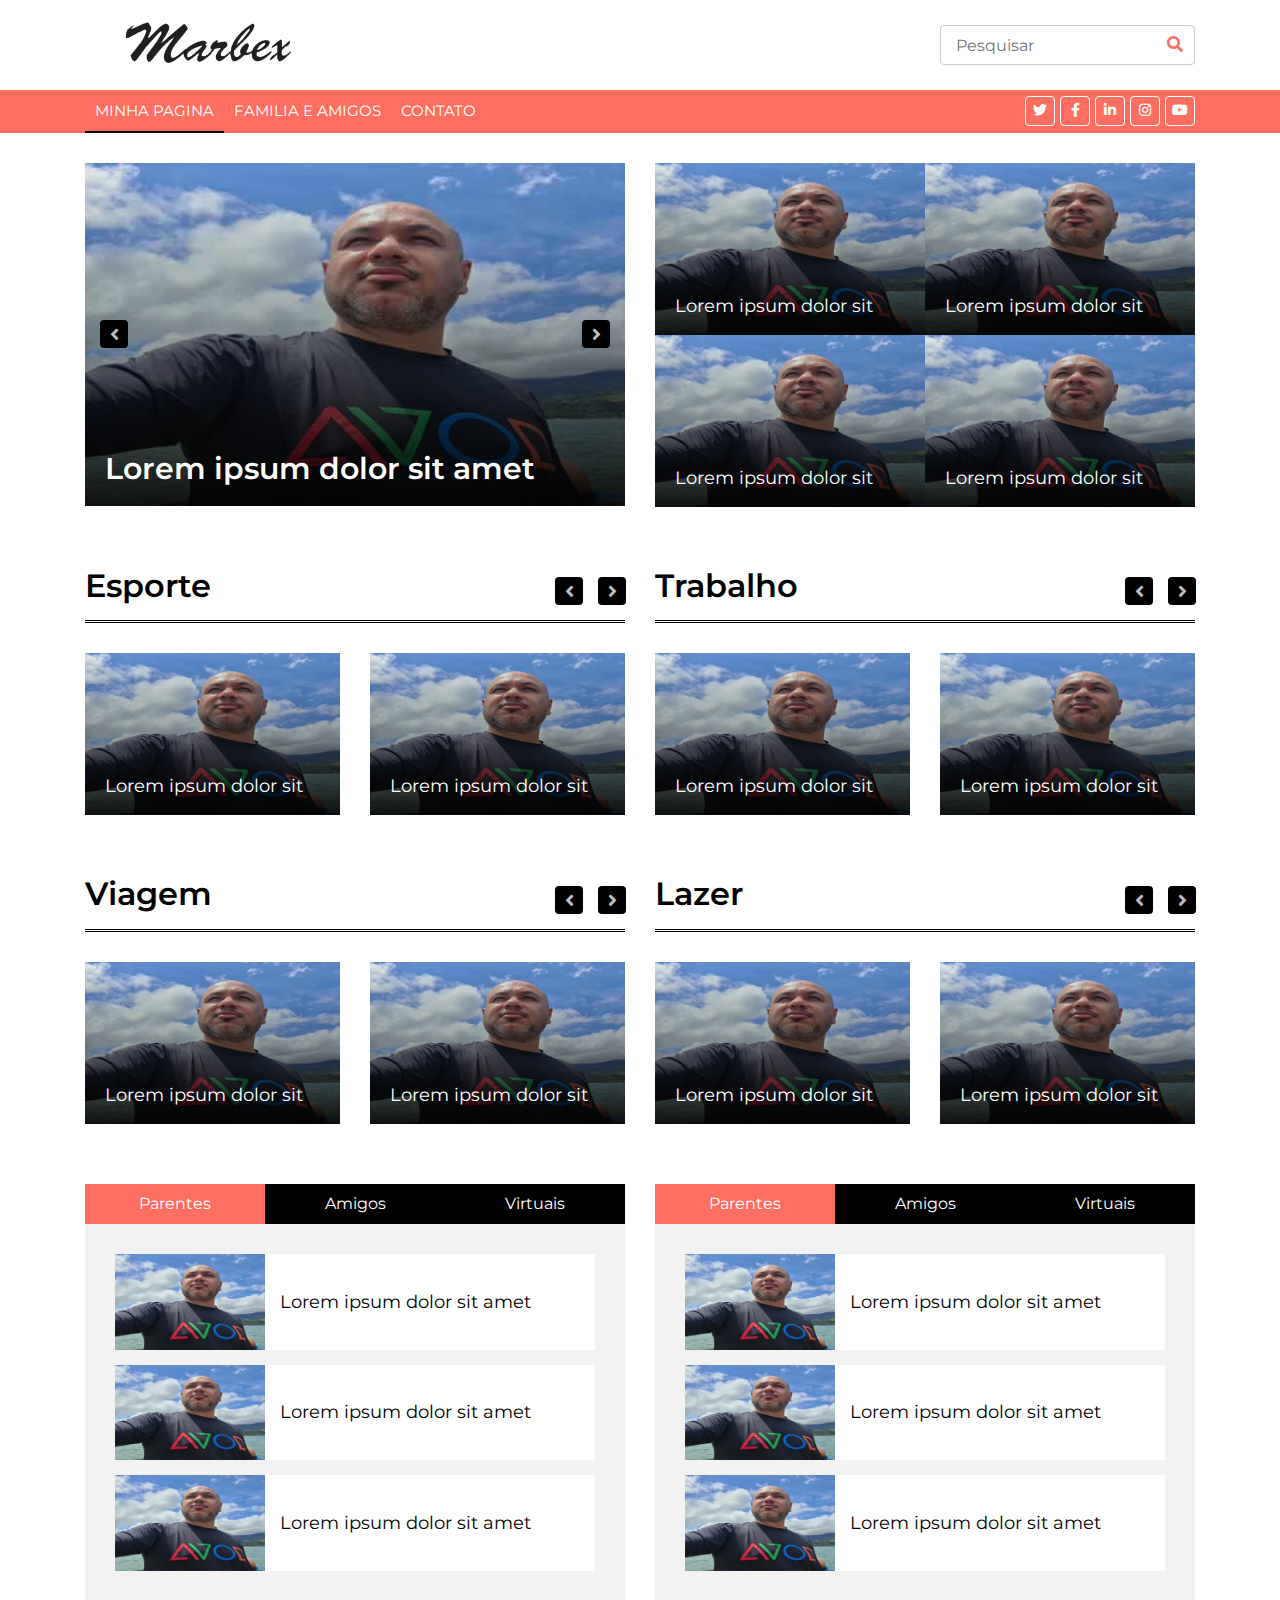
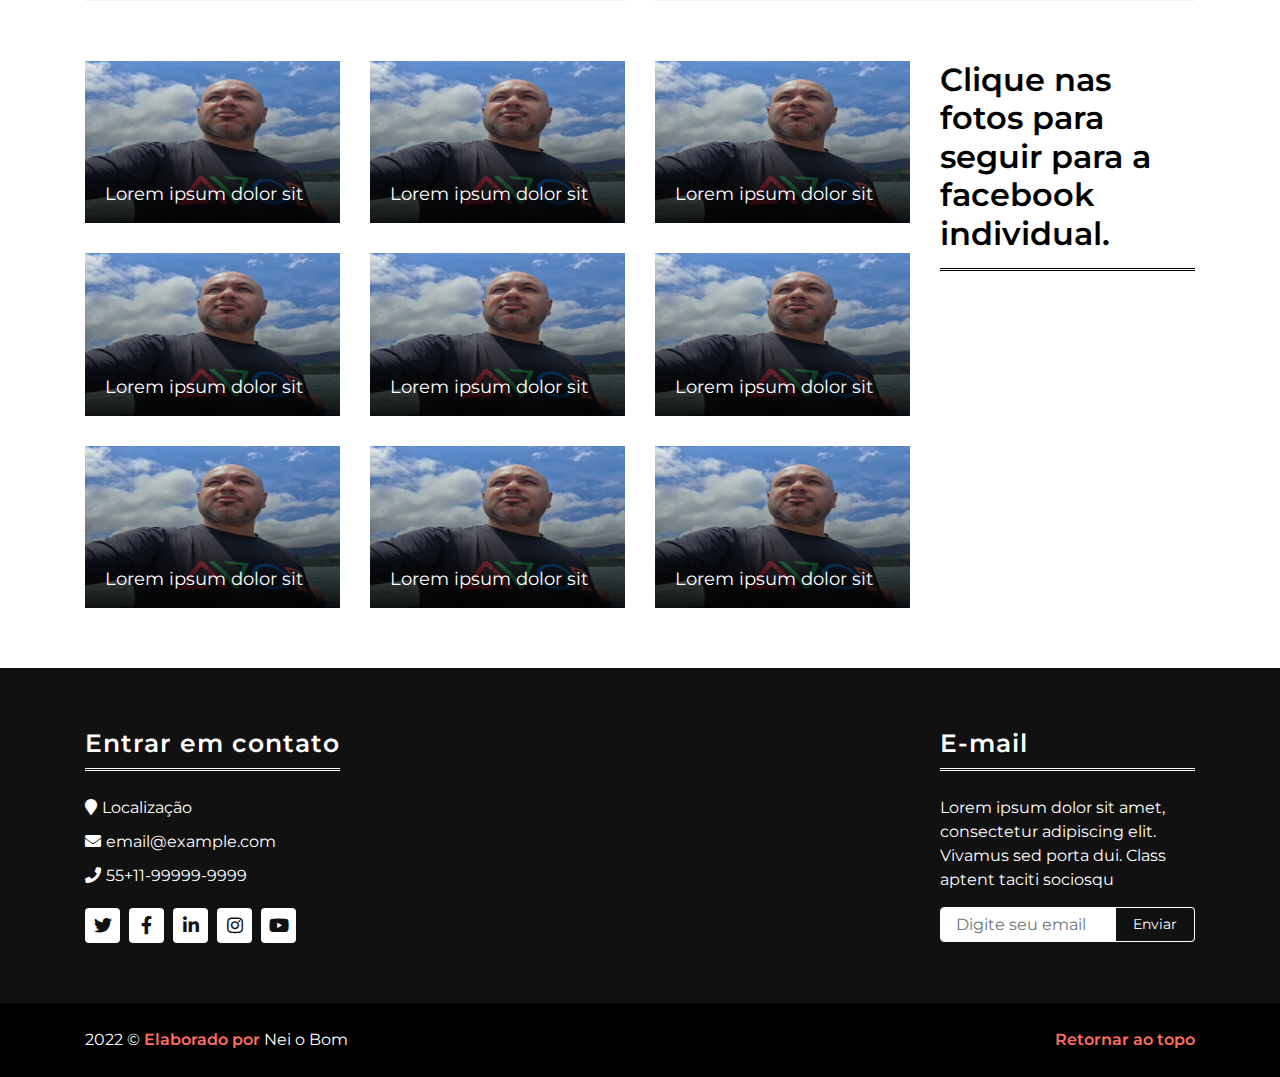
==== commit 0f1bb7d1: "muitas atualiza" ====
--- a/index.html
+++ b/index.html
@@ -60,16 +60,10 @@
 
                     <div class="collapse navbar-collapse justify-content-between" id="navbarCollapse">
                         <div class="navbar-nav mr-auto">
-                            <a href="index.html" class="nav-item nav-link active">Home</a>
-                            <div class="nav-item dropdown">
-                                <a href="#" class="nav-link dropdown-toggle" data-toggle="dropdown">Dropdown</a>
-                                <div class="dropdown-menu">
-                                    <a href="#" class="dropdown-item">Sub Item 1</a>
-                                    <a href="#" class="dropdown-item">Sub Item 2</a>
-                                </div>
-                            </div>
-                            <a href="single-page.html" class="nav-item nav-link">Single Page</a>
-                            <a href="contact.html" class="nav-item nav-link">Contact Us</a>
+                            <a href="index.html" class="nav-item nav-link active">Minha pagina</a>
+                            
+                            <a href="single-page.html" class="nav-item nav-link">Familia e amigos</a>
+                            <a href="contact.html" class="nav-item nav-link">Contato</a>
                         </div>
                         <div class="social ml-auto">
                             <a href=""><i class="fab fa-twitter"></i></a>
@@ -154,7 +148,7 @@
             <div class="container">
                 <div class="row">
                     <div class="col-md-6">
-                        <h2>Sports</h2>
+                        <h2>Esporte</h2>
                         <div class="row cn-slider">
                             <div class="col-md-6">
                                 <div class="cn-img">
@@ -183,7 +177,7 @@
                         </div>
                     </div>
                     <div class="col-md-6">
-                        <h2>Technology</h2>
+                        <h2>Trabalho</h2>
                         <div class="row cn-slider">
                             <div class="col-md-6">
                                 <div class="cn-img">
@@ -221,7 +215,7 @@
             <div class="container">
                 <div class="row">
                     <div class="col-md-6">
-                        <h2>Business</h2>
+                        <h2>Viagem</h2>
                         <div class="row cn-slider">
                             <div class="col-md-6">
                                 <div class="cn-img">
@@ -250,7 +244,7 @@
                         </div>
                     </div>
                     <div class="col-md-6">
-                        <h2>Entertainment</h2>
+                        <h2>Lazer</h2>
                         <div class="row cn-slider">
                             <div class="col-md-6">
                                 <div class="cn-img">
@@ -290,13 +284,13 @@
                     <div class="col-md-6">
                         <ul class="nav nav-pills nav-justified">
                             <li class="nav-item">
-                                <a class="nav-link active" data-toggle="pill" href="#featured">Featured News</a>
+                                <a class="nav-link active" data-toggle="pill" href="#featured">Parentes</a>
                             </li>
                             <li class="nav-item">
-                                <a class="nav-link" data-toggle="pill" href="#popular">Popular News</a>
+                                <a class="nav-link" data-toggle="pill" href="#popular">Amigos</a>
                             </li>
                             <li class="nav-item">
-                                <a class="nav-link" data-toggle="pill" href="#latest">Latest News</a>
+                                <a class="nav-link" data-toggle="pill" href="#latest">Virtuais</a>
                             </li>
                         </ul>
 
@@ -385,13 +379,13 @@
                     <div class="col-md-6">
                         <ul class="nav nav-pills nav-justified">
                             <li class="nav-item">
-                                <a class="nav-link active" data-toggle="pill" href="#m-viewed">Most Viewed</a>
+                                <a class="nav-link active" data-toggle="pill" href="#m-viewed">Parentes</a>
                             </li>
                             <li class="nav-item">
-                                <a class="nav-link" data-toggle="pill" href="#m-read">Most Read</a>
+                                <a class="nav-link" data-toggle="pill" href="#m-read">Amigos</a>
                             </li>
                             <li class="nav-item">
-                                <a class="nav-link" data-toggle="pill" href="#m-recent">Most Recent</a>
+                                <a class="nav-link" data-toggle="pill" href="#m-recent">Virtuais</a>
                             </li>
                         </ul>
 
@@ -482,6 +476,7 @@
         <!-- Tab News Start-->
 
         <!-- Main News Start-->
+        
         <div class="main-news">
             <div class="container">
                 <div class="row">
@@ -564,18 +559,7 @@
 
                     <div class="col-lg-3">
                         <div class="mn-list">
-                            <h2>Read More</h2>
-                            <ul>
-                                <li><a href="">Lorem ipsum dolor sit amet</a></li>
-                                <li><a href="">Pellentesque tincidunt enim libero</a></li>
-                                <li><a href="">Morbi id finibus diam vel pretium enim</a></li>
-                                <li><a href="">Duis semper sapien in eros euismod sodales</a></li>
-                                <li><a href="">Vestibulum cursus lorem nibh</a></li>
-                                <li><a href="">Morbi ullamcorper vulputate metus non eleifend</a></li>
-                                <li><a href="">Etiam vitae elit felis sit amet</a></li>
-                                <li><a href="">Nullam congue massa vitae quam</a></li>
-                                <li><a href="">Proin sed ante rutrum</a></li>
-                            </ul>
+                            <h2>Clique nas fotos para seguir para a facebook individual.</h2>
                         </div>
                     </div>
                 </div>
@@ -589,7 +573,7 @@
                 <div class="row">
                     <div class="col-lg-3 col-md-6">
                         <div class="footer-widget">
-                            <h3 class="title">Get in Touch</h3>
+                            <h3 class="title">Entrar em contato</h3>
                             <div class="contact-info">
                                 <p><i class="fa fa-map-marker"></i>Localização</p>
                                 <p><i class="fa fa-envelope"></i>email@example.com</p>
@@ -615,7 +599,7 @@
                     
                     <div class="col-lg-3 col-md-6">
                         <div class="footer-widget">
-                            <h3 class="title">Newsletter</h3>
+                            <h3 class="title">E-mail</h3>
                             <div class="newsletter">
                                 <p>
                                     Lorem ipsum dolor sit amet, consectetur adipiscing elit. Vivamus sed porta dui. Class aptent taciti sociosqu
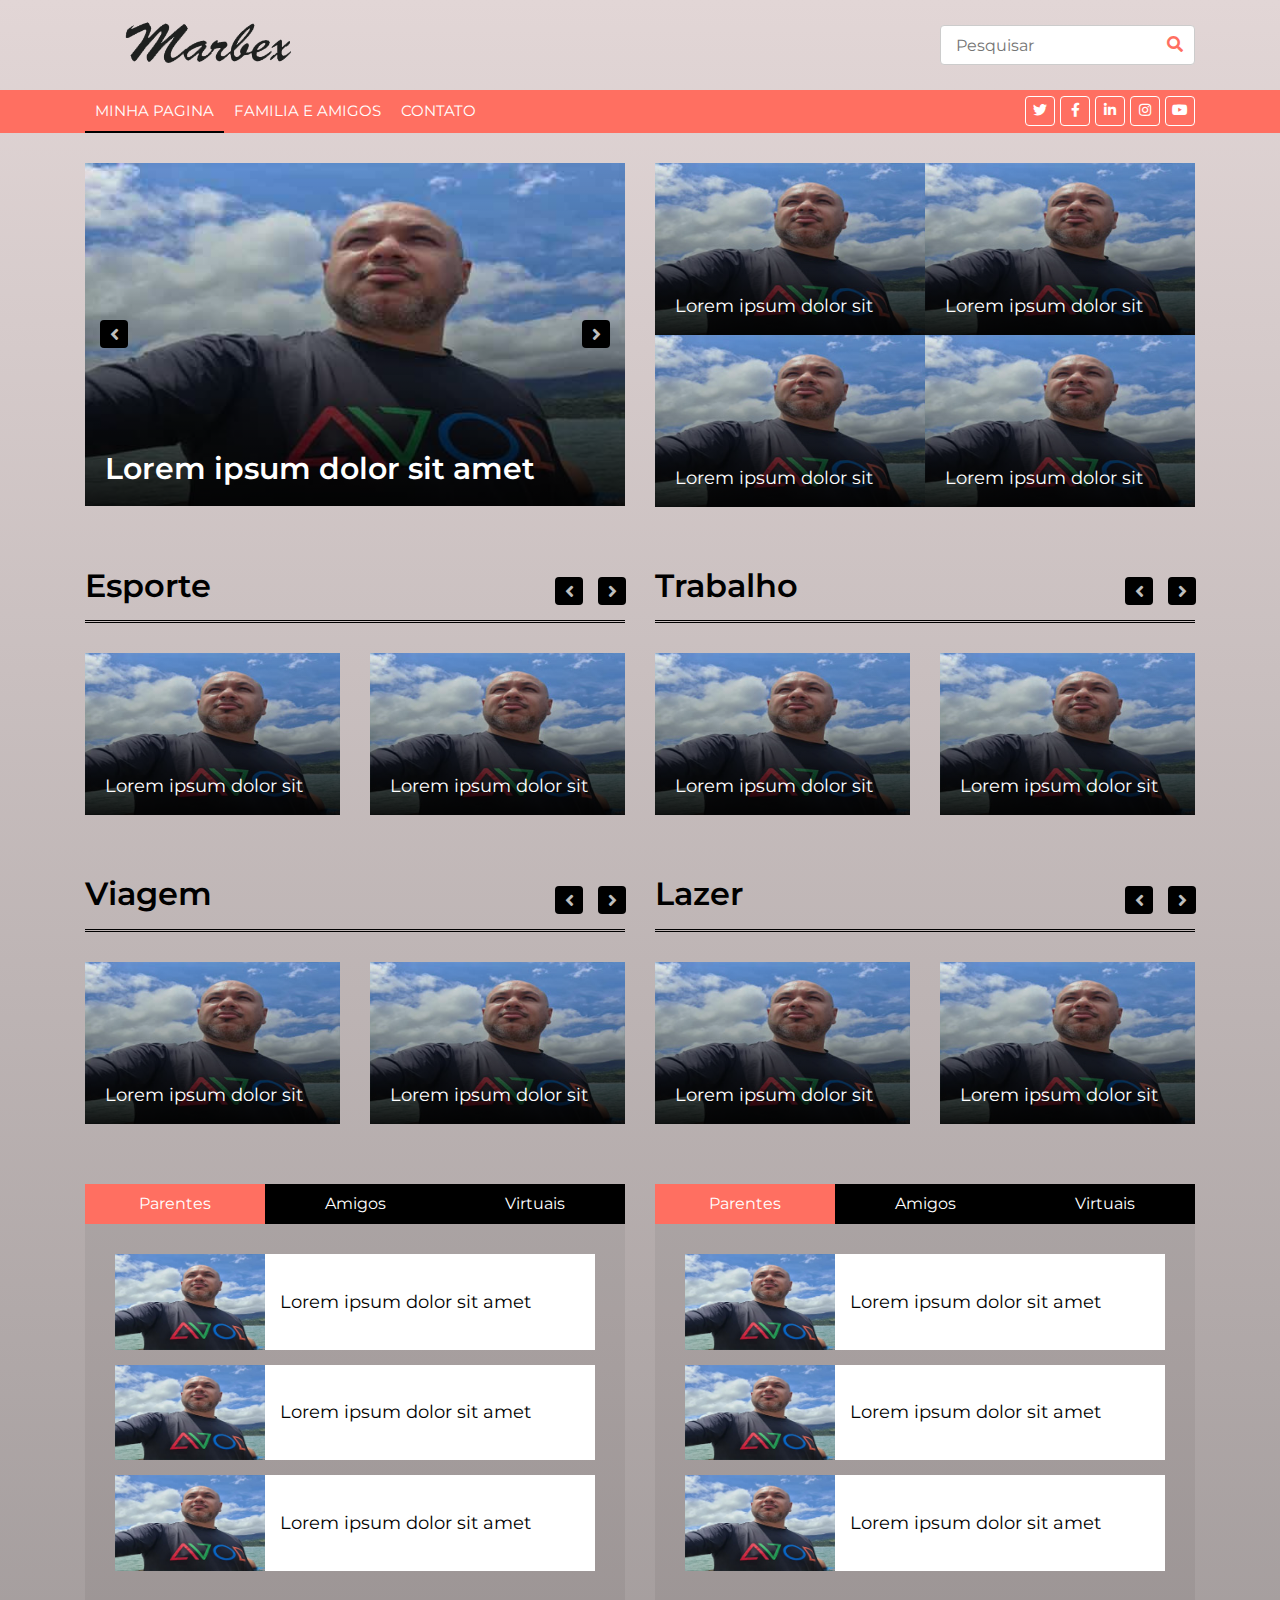
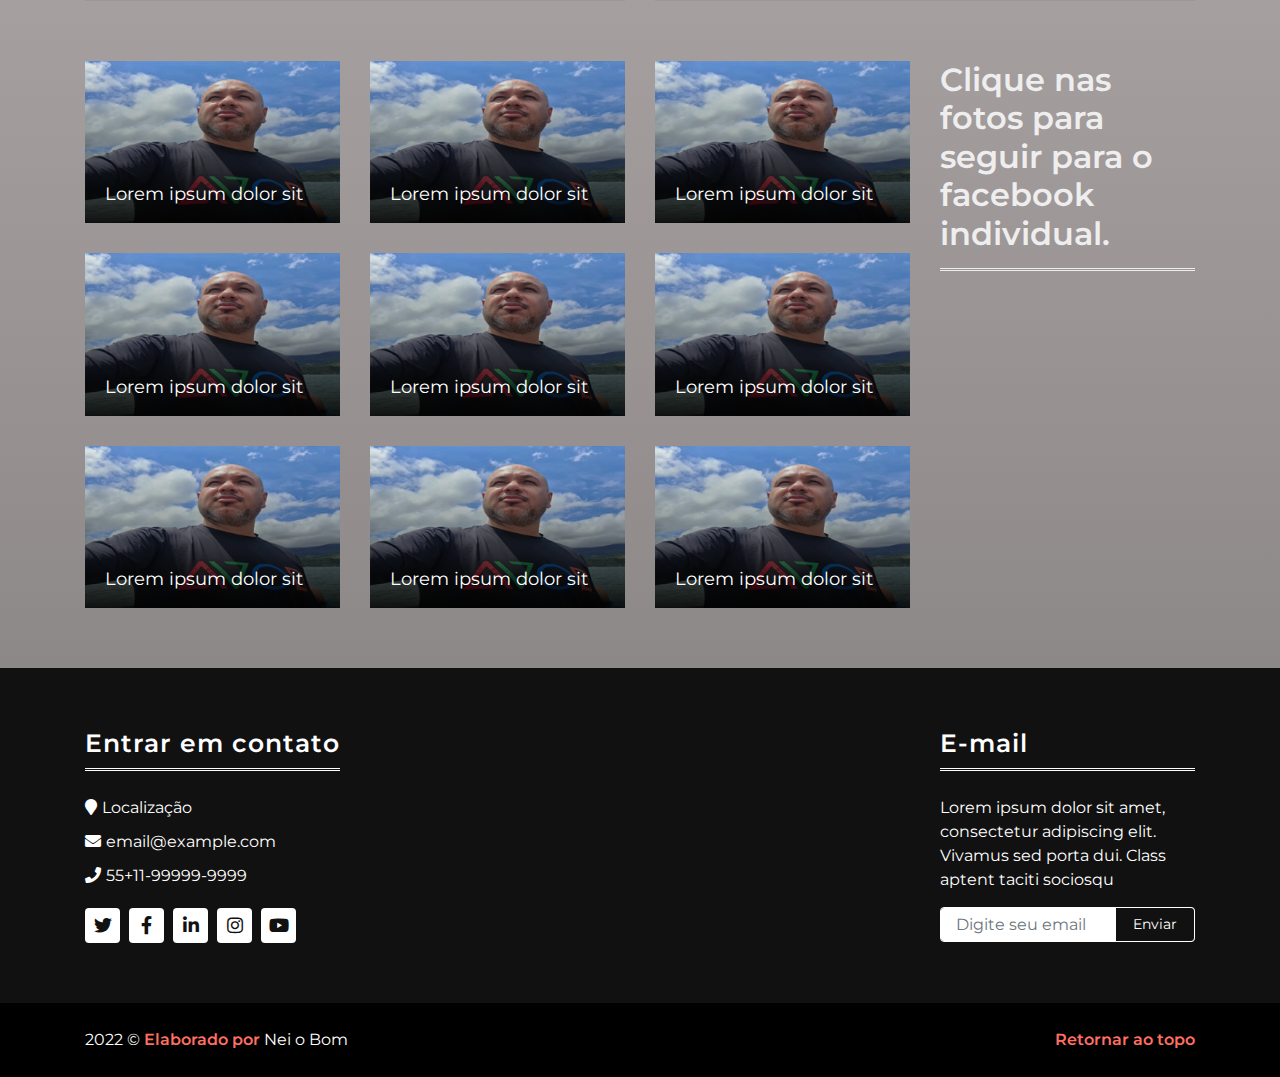
==== commit 2d7a7b33: "atulizaçao" ====
--- a/index.html
+++ b/index.html
@@ -62,8 +62,8 @@
                         <div class="navbar-nav mr-auto">
                             <a href="index.html" class="nav-item nav-link active">Minha pagina</a>
                             
-                            <a href="single-page.html" class="nav-item nav-link">Familia e amigos</a>
-                            <a href="contact.html" class="nav-item nav-link">Contato</a>
+                            <a href="amigfamilia.html" class="nav-item nav-link">Familia e amigos</a>
+                            <a href="contato.html" class="nav-item nav-link">Contato</a>
                         </div>
                         <div class="social ml-auto">
                             <a href=""><i class="fab fa-twitter"></i></a>
@@ -476,7 +476,6 @@
         <!-- Tab News Start-->
 
         <!-- Main News Start-->
-        
         <div class="main-news">
             <div class="container">
                 <div class="row">
@@ -559,7 +558,7 @@
 
                     <div class="col-lg-3">
                         <div class="mn-list">
-                            <h2>Clique nas fotos para seguir para a facebook individual.</h2>
+                            <h2>Clique nas fotos para seguir para o facebook individual.</h2>
                         </div>
                     </div>
                 </div>
@@ -622,10 +621,8 @@
                     <div class="col-md-6 copyright">
                         <p>2022 &copy; <a href="">Elaborado por</a> Nei o Bom</p>
                     </div>
-
-                    <!--/*** This template is free as long as you keep the footer author’s credit link/attribution link/backlink. If you'd like to use the template without the footer author’s credit link/attribution link/backlink, you can purchase the Credit Removal License from "https://htmlcodex.com/credit-removal". Thank you for your support. ***/-->
                     <div class="col-md-6 template-by">
-                        <p><a href="https://htmlcodex.com">Retornar ao topo</a></p>
+                        <p><a href="">Retornar ao topo</a></p>
                     </div>
                 </div>
             </div>
--- a/style.css
+++ b/style.css
@@ -5,7 +5,7 @@
     color: #000000;
     font-family: 'Montserrat', sans-serif;
     font-weight: 400;
-    background: #ffffff;
+    background-image: linear-gradient(#e2d6d6, #7e7a7a);
 }
 
 a {
@@ -187,7 +187,6 @@
 /**********************************/
 .brand {
     margin: 15px 0;
-    background: #ffffff;
 }
 
 .brand .b-logo {
@@ -704,10 +703,10 @@
 }
 
 .main-news .mn-list h2 {
-    color: #000000;
+    color: #eeeeee;
     margin-bottom: 30px;
     padding-bottom: 15px;
-    border-bottom: 3px double #000000;
+    border-bottom: 3px double #eeeeee;
 }
 
 .main-news .mn-list ul {
